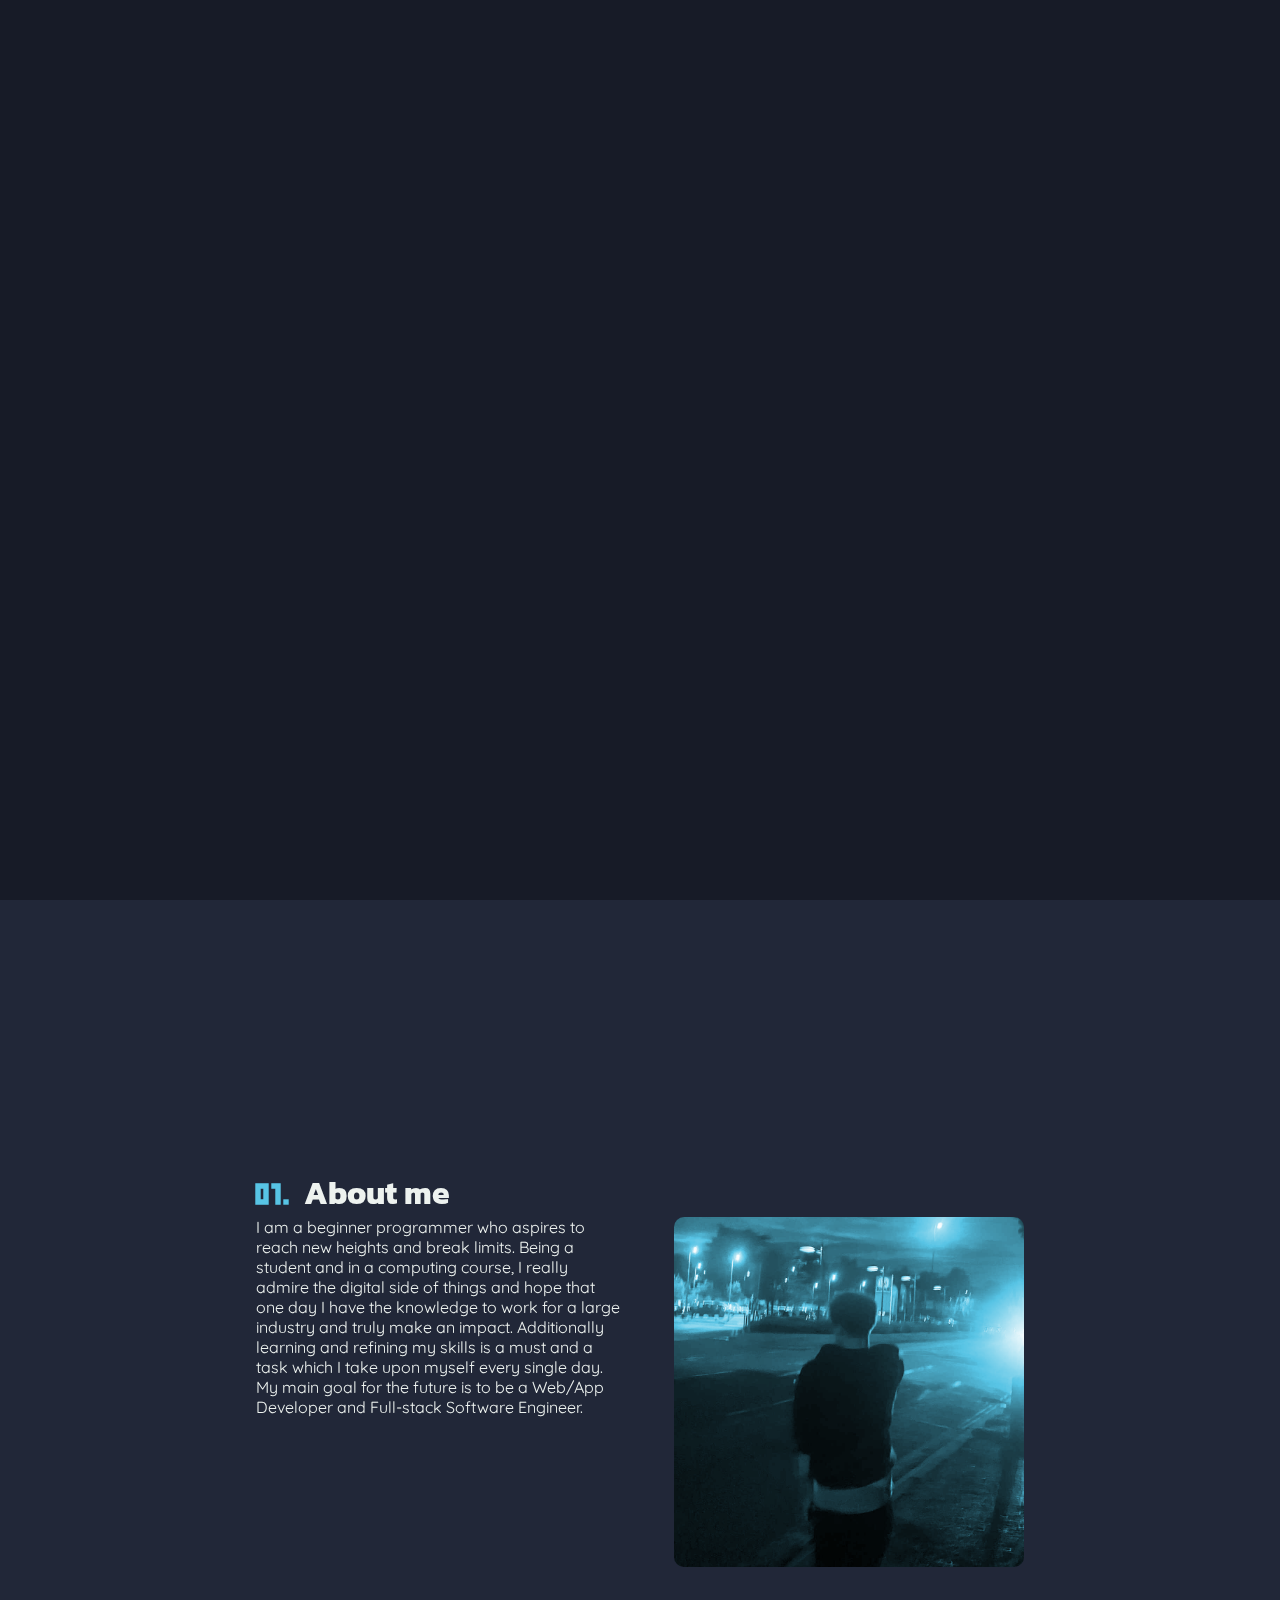
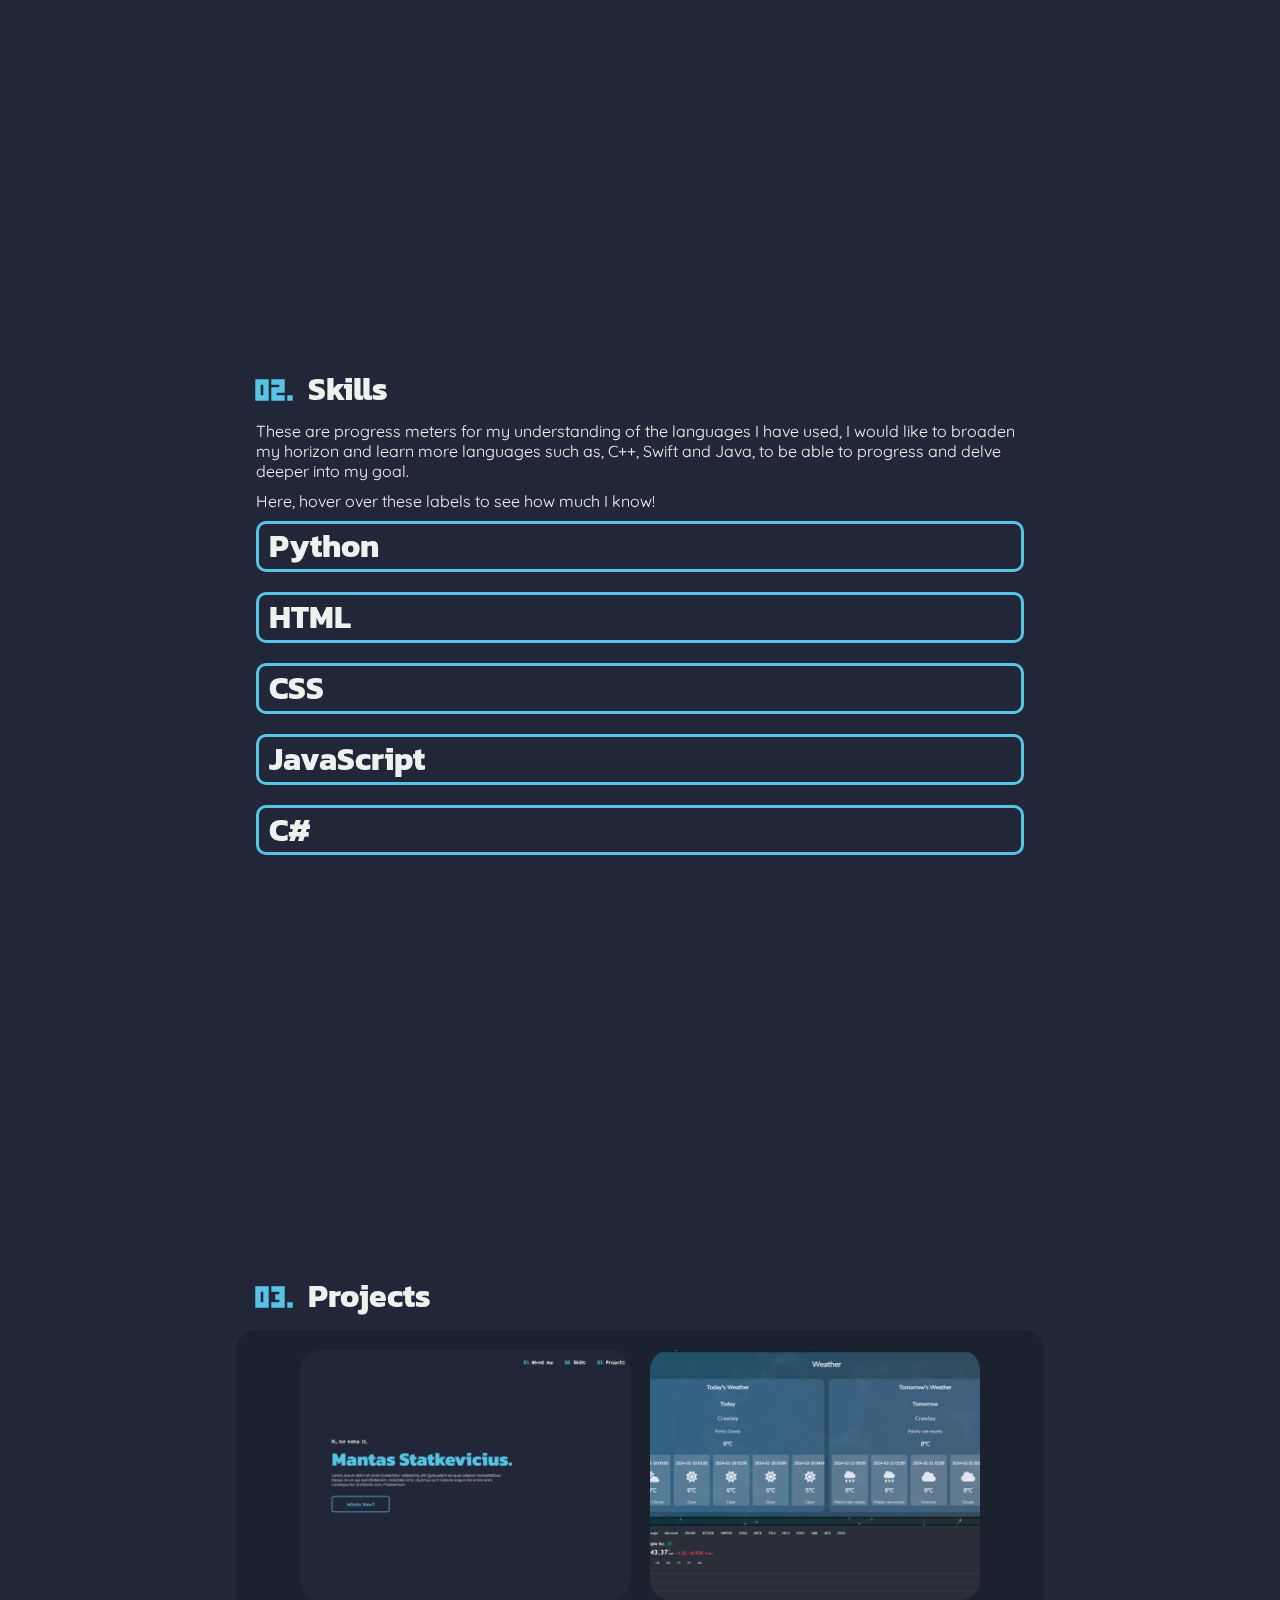
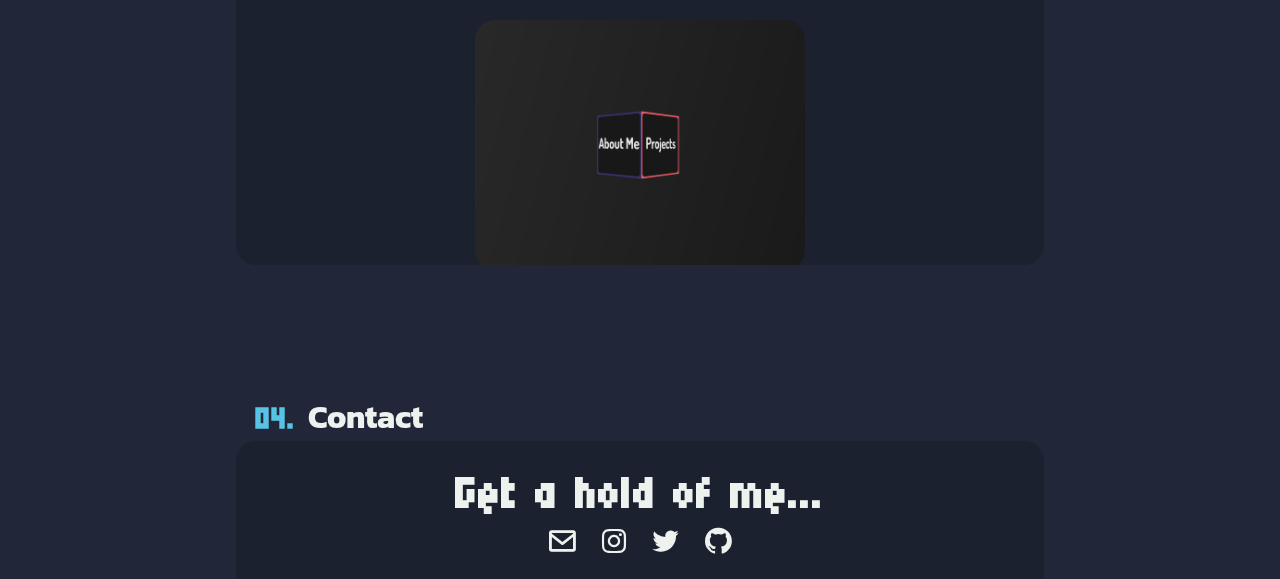
==== index.html @ ed70cdd3 "Email" ====
<!DOCTYPE html>
<html lang="en">
<head>
    <meta charset="UTF-8">
    <meta name="viewport" content="width=device-width, initial-scale=1.0" maximum-scale=1>
    <link rel="stylesheet" href="style/style.css">
    <link rel="icon" href="assets/ms-logo.png" type="image/x-icon"/>,
    <link href='https://unpkg.com/boxicons@2.1.4/css/boxicons.min.css' rel='stylesheet'>
    <link rel="preconnect" href="https://fonts.googleapis.com">
    <link rel="preconnect" href="https://fonts.gstatic.com" crossorigin>
    <link href="https://fonts.googleapis.com/css2?family=Kanit:ital,wght@0,100;0,200;0,300;0,400;0,500;0,600;0,700;0,800;0,900;1,100;1,200;1,300;1,400;1,500;1,600;1,700;1,800;1,900&family=Micro+5&family=Quicksand:wght@300..700&display=swap" rel="stylesheet">
    <script src="https://code.jquery.com/jquery-3.6.4.min.js"></script>
    <title>Mantas Statkevicius | Portfolio</title>
    <meta content="Mantas Statkevicius | stkvs.com" property="og:title" />
    <meta content="Mantas Statkevicius' - A dedicated student pursuing full-time studies and aspiring to become a proficient full-stack software engineer and web developer." property="og:description" />
    <meta content="https://stkvs.com" property="og:url" />
    <meta content="https://stkvs.com/assets/ms-logo-blue.png" property="og:image" />
    <meta content="#57c4e5" data-react-helmet="true" name="theme-color" />
</head>
<body>
    <div class="bg1">
        <div id="bg-particles-js"></div>
    </div>
    <!-- particles.js container --> 
    <div class="cover">
        <div class="backdrop-bg"></div>
        <div class="logo-button">
            <div class="pulsing-logo">
                <img class="logo-blue" src="assets/ms-logo-blue.png" alt="">
            </div>
        </div>
        <script src="script/moving-logo.js"></script>
        <div class="background">
            <div id="particles-js"></div>
            <script src="script/particles.js"></script>
            <script src="script/app.js"></script>
        </div>
    </div>
    <script src="script/cover-toggle.js"></script>

    <header>
        <!-- <img src="assets/logo.png" alt=""> -->
        <a href="#main-page" class="logo">MS</a>

        <nav>
            <a href="#about-me"><span>01. </span>About me</a\>
            <a href="#skills"><span>02. </span>Skills</a>
            <a href="#projects"><span>03. </span>Projects</a>
            <a href="#contact"><span>04. </span>Contacts</a>
        </nav>
    </header>

    <div id="main-page" class="main-page">
        <div class="text">
            <p id="hello">Hi, my name is,</p>
            <h1>Mantas Statkevicius.</h1>
            <p id="description">Beginner programmer in a computing course, I aspire to break limits and make an impact in the digital realm. My ultimate goal is to become a Web/App Developer and Full-stack Software Engineer.</p>
            <!-- <button>Whats New?</button> -->
            <a href="#projects">Whats New?</a>
        </div>
    </div>

    <div id="about-me" class="about">
        <h1><span>01. </span>About me</h1>
        <div class="about-text">
            <p>I am a beginner programmer who aspires to reach new heights and break limits. Being a student and in a computing course, I really admire the digital side of things and hope that one day I have the knowledge to work for a large industry and truly make an impact. Additionally learning and refining my skills is a must and a task which I take upon myself every single day. My main goal for the future is to be a Web/App Developer and Full-stack Software Engineer.</p>
            <img src="assets/image.png" alt="">
        </div>
    </div>

    <div id="skills" class="skills">
        <h1 class="skills-title"><span>02. </span>Skills</h1>
        <div class="skills-container">
            <div class="skills-text">
                <p>These are progress meters for my understanding of the languages I have used, I would like to broaden my horizon and learn more languages such as, C++, Swift and Java, to be able to progress and delve deeper into my goal.</p>
                <p class="text-disable">Here, hover over these labels to see how much I know!</p>
            </div>
            <div class="languages">
                <div class="python">
                    <div id="python-bar"></div>
                    <h1>Python</h1><span>80%</span>
                </div>
                <div class="html">
                    <div id="html-bar"></div>
                    <h1>HTML</h1><span>85%</span>
                </div>
                <div class="css">
                    <div id="css-bar"></div>
                    <h1>CSS</h1> <span>60%</span>
                </div>
                <div class="js">
                    <div id="js-bar"></div>
                    <h1>JavaScript</h1> <span>20%</span>
                </div>
                <div class="csharp">
                    <div id="csharp-bar"></div>
                    <h1>C#</h1><span>10%</span>
                </div>
            </div>
        </div>
        <!-- <script src="script/skilltoggle.js"></script> -->
    </div>

    <div id="projects" class="projects">
        <h1><span>03. </span>Projects</h1>
        <div class="projects-container">
            <div id="portfolio" class="project">
                <!-- <img src="assets/project-images/portfolio.png" alt=""> -->
                <div class="project-image" style="background-image: url('assets/project-images/portfolio.png')"></div>
                <div class="project-text">
                    <h2>Portfolio Website</h2>
                    <p><b>An aesthetic Portfolio Website</b>, in my eyes this is a core element of my work, it displays my knowledge of the languages I used and the understanding of design. I have created many other portfolio websites including the <a href="">Rotating Cube Portfolio</a>, which have had quite a stand on me and have made it difficult for me to decide which one I'd like to be my main one. However after further consideration, this one has the most character and I believe is my best work.</p>
                </div>
            </div>
            <div id="atmosify" class="project">
                <div class="project-image" style="background-image: url('assets/project-images/atmosify.png')"></div>
                <div class="project-text">
                    <h2>Atmosify - Weather App</h2>
                    <p><b>Atmosify is a multi-purpose Weather App,</b> created for a College Project with a partner. Atmosify is able to display, Weather, Stocks, News and Inspirational Quotes on one page with ease of access. Designed as a home page for a browser or a main app for a phone, Atmosify has everything in one place. Atmosify is written in PHP, HTML, CSS and JS and uses external API's such as, "Open Weather API" and "The Guardian".</p>
                </div>
            </div>
            <div id="rotating-cube" class="project">
                <div class="project-image" style="background-image: url('assets/project-images/portfoilio-ss.png')"></div>
                <div class="project-text">
                    <h2>Rotating Cube - Portfolio</h2>
                    <p><b>A Porfolio website with an interactive cube,</b> appealing and displays my understanding of the languages used (HTML, CSS, JS).</p>
                </div>
            </div>
        </div>
    </div>

    <div id="contact" class="contact">
        <h1><span>04. </span>Contact</h1>
        <div class="contact-areas">
            <h1 class="get-ahold">Get a hold of me...</h1>
            <div class="contact-links">
                <a href="mailto:mantas@stkvs.com" target="_blank"><i class='bx bx-envelope'></i></a>
                <a href=""><i class='bx bxl-instagram' target="_blank"></i></a>
                <a href=""><i class='bx bxl-twitter' target="_blank"></i></a>
                <a href="https://github.com/veryrarestat" target="_blank"><i class='bx bxl-github' ></i></i></a>
            </div>
        </div>
    </div>

    <script src="script/update.js"></script>
</body>
</html>
---- style/style.css ----
:root {
    --RBlack : #212738;
    --RBlack2 : #171B27;
    --Bittersweet : #f97068;
    --Pear : #d1d646;
    --AFWhite : #edf2ef;
    --VividSBlue : #57c4e5;
    --Aero : #1E9CC2;
}

* {
    margin: 0;
    padding: 0;
}

html {
    width: 100svw;
    height: 100svw;
    scroll-behavior: smooth;
}

body {
    width: 100svw;
    height: 100svw;
    background-color: var(--RBlack);
    overflow-x: hidden;
}

/* width */
::-webkit-scrollbar {
    width: 5px;
}

/* Track */
::-webkit-scrollbar-track {
    background: transparent;
}

/* Handle */
::-webkit-scrollbar-thumb {
    background: rgba(255, 255, 255, 0.2);
    border-radius: 10px;
}

/* Handle on hover */
::-webkit-scrollbar-thumb:hover {
    transition: 0.5s ease;
    background: rgba(87, 196, 229, 0.5);
}

.cover {
    position: fixed;
    top: 0;
    z-index: 5000;
    width: 100svw;
    height: 100svh;
}

.backdrop-bg {
    opacity: 0;
    height: 100svh;
    width: 100svw;
    position: absolute;
    z-index: 7;
    backdrop-filter: blur(0); /* Initial backdrop-filter value */
    transition: backdrop-filter 0.5s ease, opacity 0.5s ease; /* Transition both backdrop-filter and opacity */
}

.pulsing-logo {
    position: absolute;
    z-index: 50;
    display: flex;
    justify-content: center;
    align-items: center;
    top: 50%;
    left: 50%;
    transform: translate(-50%,-50%);
}

.pulsing-logo img {
    display: block;
    z-index: 100;
    position: absolute;
    perspective: 1000px; /* Adjust this value to change the depth of perspective */
    transition: transform 0.3s ease; /* Add smooth transition */
    height: 150px;
    border: 2px solid transparent;
    border-radius:20px;
    padding: 10px;
    animation: background-pulse 2s infinite alternate; /* Use animation */
}

.pulsing-logo img:hover {
    transition: 0.3s ease; /* Add smooth transition */
    transform-origin: center center;
    scale: 1.1;
    background-color: #212738;
    box-shadow: 0 0 10px #57c4e5;
    border-radius: 20px;
    cursor: pointer;
    animation: none;
}

@keyframes background-pulse {
    0% {
        background-color: transparent; /* Start color */
    }
    
    75% {
        background-color: transparent;
    }
    100% {
        background-color: hsla(144, 16%, 94%, 0.2); /* End color */
    }
}

#particle-js canvas { 
    display: fixed;
    z-index: 10;
    vertical-align: bottom; 
} 

#bg-particles-js canvas { 
    position: fixed;
    z-index: 5;
    vertical-align: bottom; 
} 

#particles-js,
#bg-particles-js { 
    position:fixed; 
    top: 0;
    height: 100svh;
    width: 100svw;
    background-image: url(""); 
    background-repeat: no-repeat; 
    background-size: cover; 
    background-position: 50% 50%; 
} 
    
#particles-js {
    background-color: var(--RBlack2);
}

#bg-particles-js {
    background-color: var(--RBlack); 
}

.count-particles { 
    background: #000022; 
    position: absolute; 
    top: 48px; 
    left: 0; 
    width: 80px; 
    color: #13E8E9; 
    font-size: .8em; 
    text-align: left; 
    text-indent: 4px; 
    line-height: 14px; 
    padding-bottom: 2px; 
    font-family: Helvetica, Arial, sans-serif; 
    font-weight: bold; 
} 
    
.js-count-particles { 
    font-size: 1.1em; 
} 

#stats, .count-particles { 
    -webkit-user-select: none;
     margin-top: 5px; 
     margin-left: 5px; 
} 

#stats { 
    border-radius: 3px 3px 0 0; 
    overflow: hidden; 

} 

.count-particles { 
    border-radius: 0 0 3px 3px; 
}

header {
    /* background-color: #0000004f; */
    position: fixed;
    top: 0;
    z-index: 1100;
    width: 100vw;
    display: flex;
    justify-content: space-between;
    align-items: center;
    height: 10vh;
    
    & img {
        transform-origin: center center;
        height: 10vh;
        margin-left: 2rem;
    }

    & .logo {
        transform-origin: center center;
        text-decoration: none;
        font-size: 4rem;
        font-family: "Micro 5", sans-serif;
        color: var(--VividSBlue);
        margin-left: 2rem;
    }
}

nav {
    font-family: "Micro 5", sans-serif;
    font-size: 2rem;
    transform-origin: center center;
    display: flex;
    gap: 50px;
    margin-right: 5vw;

    & span {
        color: var(--VividSBlue);
    }

    & a {
        text-decoration: none;
        color: var(--AFWhite);

        &:hover, &:focus, &:active {
            text-decoration: underline;
            text-decoration-color: var(--VividSBlue);
        }
    }
}

.main-page {
    height: 100vh;
    width: 100vw;
    display: flex;
    flex-direction: column;
    justify-content: center;
    align-items: center;

    & .text {
        width: 60%;
    }

    & #hello {
        font-family: "Micro 5", sans-serif;
        font-size: 2rem;
        color: var(--AFWhite);
    }

    & h1 {
        font-family: "Kanit", sans-serif;
        font-weight: 800;
        font-style: normal;
        font-size: 5rem;
        color: var(--VividSBlue);
    }

    & #description {
        width: 65%;
        font-family: "Quicksand", sans-serif;
        color: var(--AFWhite);
    }

    & a {
        position: relative;
        background: none;
        border: solid medium var(--VividSBlue);
        border-radius: 10px;
        transform-origin: center center;
        text-decoration: none;
        width: 250px;
        height: 70px;
        padding: 10px;
        top: 30px;
        color: var(--VividSBlue);
        font-family: "Quicksand", sans-serif;
        font-weight: 800;
        font-size: 1.25rem;

        &:hover, &:focus, &:active {
            transition: 0.25s ease-in-out;
            background-color: var(--VividSBlue);
            text-decoration: underline;
            color: var(--AFWhite);
            scale: 1.05;
            box-shadow: 0 0 10px var(--VividSBlue);
        }
    }
}

.about,
.skills,
.projects {
    height: 100vh;
    width: 100vw;

    display: flex;
    flex-direction: column;
    justify-content: center;
    align-items: center;
}

.main-page,
.about,
.skills,
.contact {
    position: relative;
    z-index: 1000;
}

.projects {
    position: relative;
    z-index: 900;
}

.contact {
    height: 15vh;
    width: 100vw;

    display: flex;
    flex-direction: column;
    justify-content: center;
    align-items: center;
}

.about {
    & span {
        color: var(--VividSBlue);
        font-family: "Micro 5", sans-serif;
        font-size: 2.75rem;
    }

    & h1 {
        width: 60%;
        color: var(--AFWhite);
        font-family: "Kanit", sans-serif;
    }
}

.about-text {
    display: flex;
    justify-content: space-between;
    gap: 50px;
    width: 60%;
    
    & img {
        position: relative;
        top: 50%;
        transform: translateY(-50%);
        height: 350px;
        border-radius: 10px;
    }

    & p {
        font-family: "Quicksand", sans-serif;
        color: var(--AFWhite);
        font-size: 1rem;
    }
}

.skills {
    & span {
        color: var(--VividSBlue);
        font-family: "Micro 5", sans-serif;
        font-size: 2.75rem;
    }

    & .skills-title {
        width: 60%;
        color: var(--AFWhite);
        font-family: "Kanit", sans-serif;
    }
}

.skills-container {
    display: flex;
    flex-direction: column;
    align-items: center;
    width: 60%;
}

.skills-text {
    display: flex;
    flex-direction: column;
    margin-top: 1%;

    & p {
        margin-bottom: 10px;
        font-family: "Quicksand", sans-serif;
        color: var(--AFWhite);
        font-size: 1rem
    }
}

.languages {
    display: flex;
    width: 100%;
    height: 60%;
    flex-direction: column;
    /* padding-top: 10px; */
    gap: 20px;

    & h1 {
        z-index: 100;
        color: var(--AFWhite);
        font-family: "Kanit", sans-serif;
        /* position: relative; */
        top: -13.5px;
    }
}

@media (min-width: 768px) {
    #python-bar,
    #html-bar,
    #css-bar,
    #js-bar,
    #csharp-bar {
        display: none;
    }

    .python,
    .html,
    .css,
    .js,
    .csharp {
        &::before {
            content: '';
            position: absolute;
            top: 0;
            left: 0;
            height: 100%;
            width: 100%;
            z-index: -1;
        }

        &::after {
            content: '';
            position: absolute;
            top: 0;
            left: 0;
            background-color: var(--Aero); 
            height: 100%;
            width: 0;
            z-index: 0;
            transition: width 0.5s ease-in-out; 
            border-top-right-radius: 20px;
            border-bottom-right-radius: 20px;
        
        }
    }


    .python:hover::after, .python:focus::after, .python:active::after {
        width: 80%;
    }
    .html:hover::after, .html:focus::after, .html:active::after {
        width: 85%
    }
    .css:hover::after, .css:focus::after, .css:active::after {
        width: 60%
    }
    .js:hover::after, .js:focus::after, .js:active::after {
        width: 20%;
    }
    .csharp:hover::after, .csharp:focus::after, .csharp:active::after {
        width: 10%;
    }

    .python:hover, .python:focus, .python:active,
    .html:hover, .html:focus, .html:active,
    .css:hover, .css:focus, .css:active,
    .js:hover, .js:focus, .js:active,
    .csharp:hover, .csharp:focus, .csharp:active {
        transition: 0.5s ease-in-out;
        background-color: var(--VividSBlue);

        & span {
            display: flex;
            align-items: center;
        }
    }     
}

.python,
.html,
.css,
.js,
.csharp {
    display: flex;
    justify-content: space-between;
    align-items: center;
    border: solid var(--VividSBlue);
    border-radius: 10px;
    padding: 10px;
    position: relative;
    overflow: hidden; 

    & span {
        color: var(--AFWhite);
        display: none;
        z-index: 100;
    }
}

.projects {
    & span {
        color: var(--VividSBlue);
        font-family: "Micro 5", sans-serif;
        font-size: 2.75rem;
    }

    & h1 {
        width: 60%;
        color: var(--AFWhite);
        font-family: "Kanit", sans-serif;
    }
}

.projects {
    & span {
        color: var(--VividSBlue);
        font-family: "Micro 5", sans-serif;
        font-size: 2.75rem;
    }

    & h1 {
        width: 60%;
        color: var(--AFWhite);
        font-family: "Kanit", sans-serif;
    }
}

.projects-container {
    margin-top: 10px ;
    background-color: hsla(225, 26%, 12%, 0.5);
    border-radius: 20px;
    width: 60%;
    height: 55%;
    padding: 20px;
    overflow-y: scroll;
    display: flex;
    justify-content: center;
    flex-direction: row;
    flex-wrap: wrap;
    gap: 20px;
}

.project {
    /* flex: 1 1 calc(50% - 50px); */
    /* background-color: rgba(255, 255, 255, 0.1); */
    height: 250px;
    width: 43%;
    max-height: 250px;
    border-radius: 20px;
    text-align: center;
    overflow: hidden;
    
    & h2 {
        font-size: 1rem;
        color: var(--AFWhite);
        font-family: "Kanit", sans-serif;
    }

    & p {
        color: var(--AFWhite);
        font-family: "Quicksand", sans-serif;
        text-align: left;
    }

    &:hover, &:focus, &:active {
        transition: 0.5s ease;
        box-shadow: 0 0 10px var(--VividSBlue);
        scale: 0.95;
    }
}

.project-image {
    height: 100%;
    background-size: cover;
    background-position: center;
}

.project-text {
    background-color: rgba(0, 0, 0, 0.25);
    height: 250px;
    position: absolute;
    z-index: 10000;
    padding: 10px;
    opacity: 0;
    
    top: 0;
    /* padding-top: 50%;
    padding-bottom: 15%; */

    /* & h2 {
        position: relative;
        left: -10px;
    } */

    & a {
        color: var(--VividSBlue);
        text-decoration: underline;
    }

    & p {
        position: relative;
        top: 25%;
        left: 50%;
        transform: translate(-50%, -25%);
        max-height: 180px;
        overflow-y: scroll;
        margin-bottom: 10px;
    }

    &:hover, &:focus, &:active {
        transition: 0.5s ease-in-out;
        opacity: 1;
        backdrop-filter: blur(2px);
    }

    /* &:hover ~ .project img {
        filter: blur(1px);
        -webkit-filter: blur(10px);
    } */
}

.contact {
    & span {
        color: var(--VividSBlue);
        font-family: "Micro 5", sans-serif;
        font-size: 2.75rem;
    }

    & h1 {
        width: 60%;
        color: var(--AFWhite);
        font-family: "Kanit", sans-serif;
    }

}

.contact-areas {
    width: 60%;
    height: 80%;
    background-color: hsla(225, 26%, 12%, 0.5);
    border-top-left-radius: 20px;
    border-top-right-radius: 20px;
    display: flex;
    flex-direction: column;
    justify-content: center;
    align-items: center;
    padding: 20px;
    
    & .get-ahold {
        position: relative;
        top: 0;
        font-family: "Micro 5", sans-serif;
        font-size: 4rem;
        text-align: center;
    }

    & .contact-links {
        display: flex;
        flex-direction: row;
        gap: 20px;
        justify-content: center;
    }

    & h1 {
        width: 100%;
        font-family: "Quicksand", sans-serif;
        font-size: 2.5rem;
        text-align: center;
    }

    & i {
        text-decoration: none;
        color: var(--AFWhite);
        font-size: 2rem;

        &:hover, &:focus, &:active {
            transition: 0.5s ease;
            color: var(--VividSBlue);
            background-color: var(--AFWhite);
            border-radius: 40%;
            box-shadow: 0 0 10px var(--AFWhite);
        }
    }

    & .mail a, 
    .social-icons {
        margin: 20px;
    }
}

@media (orientation: portrait) and (max-width: 768px) {
    header {
        position: fixed;
        
        & .logo {
            margin-left: 1rem;
            font-size: 2rem;
        }

        & nav {
            margin-right: 1rem;
            font-size: 1rem;
            gap: 20px;
            & span {
                display: none;
            }
        }
    }

    .main-page {
        & #hello {
            font-size: 1.5rem;
        }

        & h1 {
            font-size: 2rem;
        }

        & #description {
            width: 100%;
        }
    }

    .about {
        & .about-text {
            gap: 0;
            flex-direction: column;
        }

        & img {
            display: none;
        }
    }

    .skills {
        margin: 0;
        & .text-disable {
            display: none
        }

        & .languages {
            gap: 10px;
        }

        & .python,
        & .html,
        & .css,
        & .js,
        & .csharp {
            background-color: var(--VividSBlue);
            pointer-events: none;
            padding: 0;
            flex-direction: row;
            content: '';
            top: 0;
            left: 0;
            height: 100%;
            z-index: 0;
            transition: width 0.5s ease-in-out; 

            & h1 {
                margin-left: 10px;
                top: 0;
                font-size: 1.2rem; 
            }

            & span {
                margin-right: 10px;
                font-size: 1.5rem; 
                display: block;
            }
        }

        #python-bar,
        #html-bar,
        #css-bar,
        #js-bar,
        #csharp-bar {
            height: 100%;
            position: absolute;
            display: block;
            background-color: var(--Aero);
            border-top-right-radius: 20px;
            border-bottom-right-radius: 20px;
        }

        #python-bar {
            width: 80%;
        }

        #html-bar {
            width: 85%;
        }

        #css-bar {
            width: 60%;
        }

        #js-bar {
            width: 20%;
        }

        #csharp-bar {
            width: 10%;
        }
    }

    .projects {
        & .projects-container {
            display: block;
        }

        & .project {
            height: 95%;
            width: 100%;
            box-shadow: 0 0 10px var(--VividSBlue);
        }

        & .project-text {
            position: relative;
            top: -100%;
            background-color: rgba(0, 0, 0, 0.25);
            -webkit-backdrop-filter: blur(2px);
            backdrop-filter: blur(2px);
            transition: none;
            opacity: 1;
        }

        & #atmosify,
        #rotating-cube {
            margin-top: 20px;
        }
    }

    .contact {
        height: 25vh;

        & .contact-areas {
            padding: 20px;
        }
        & .get-ahold {
            font-size: 2rem;
        }
        & i {
            font-size: 2rem;
        }
    }
}
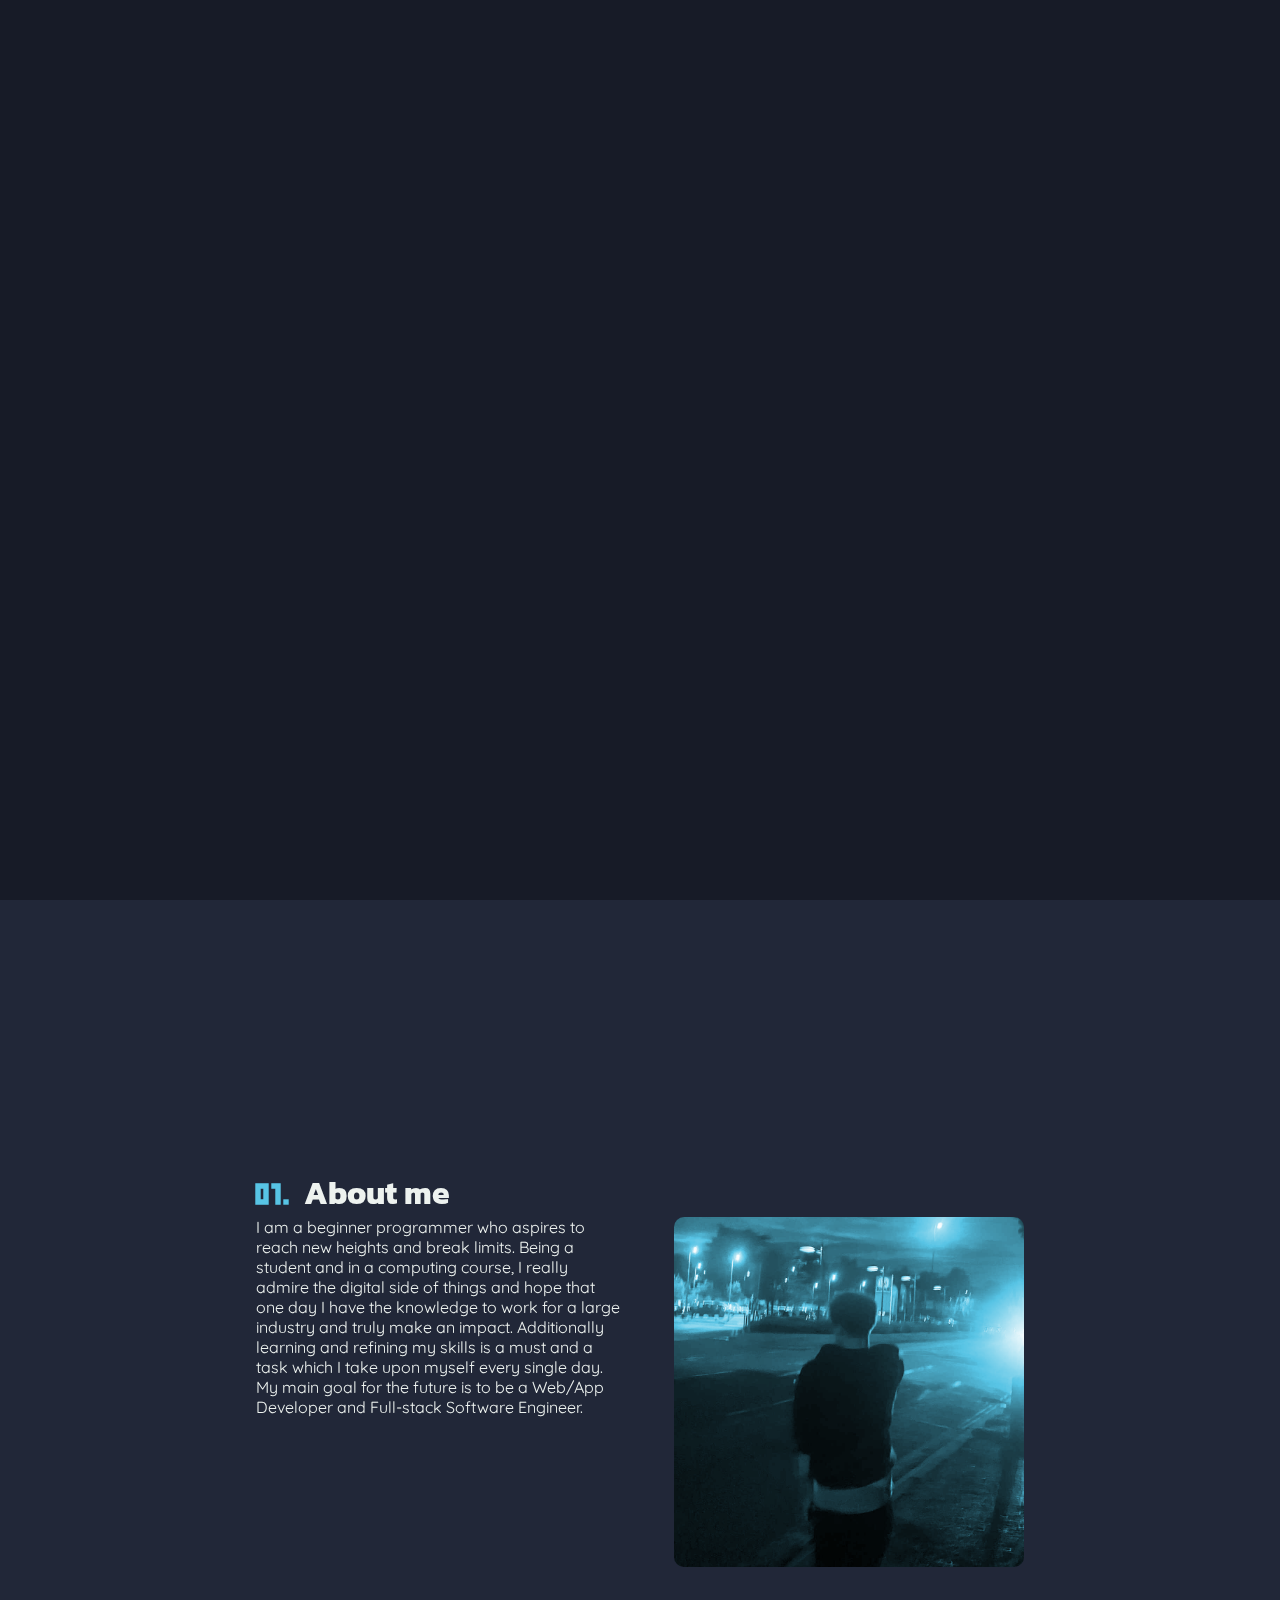
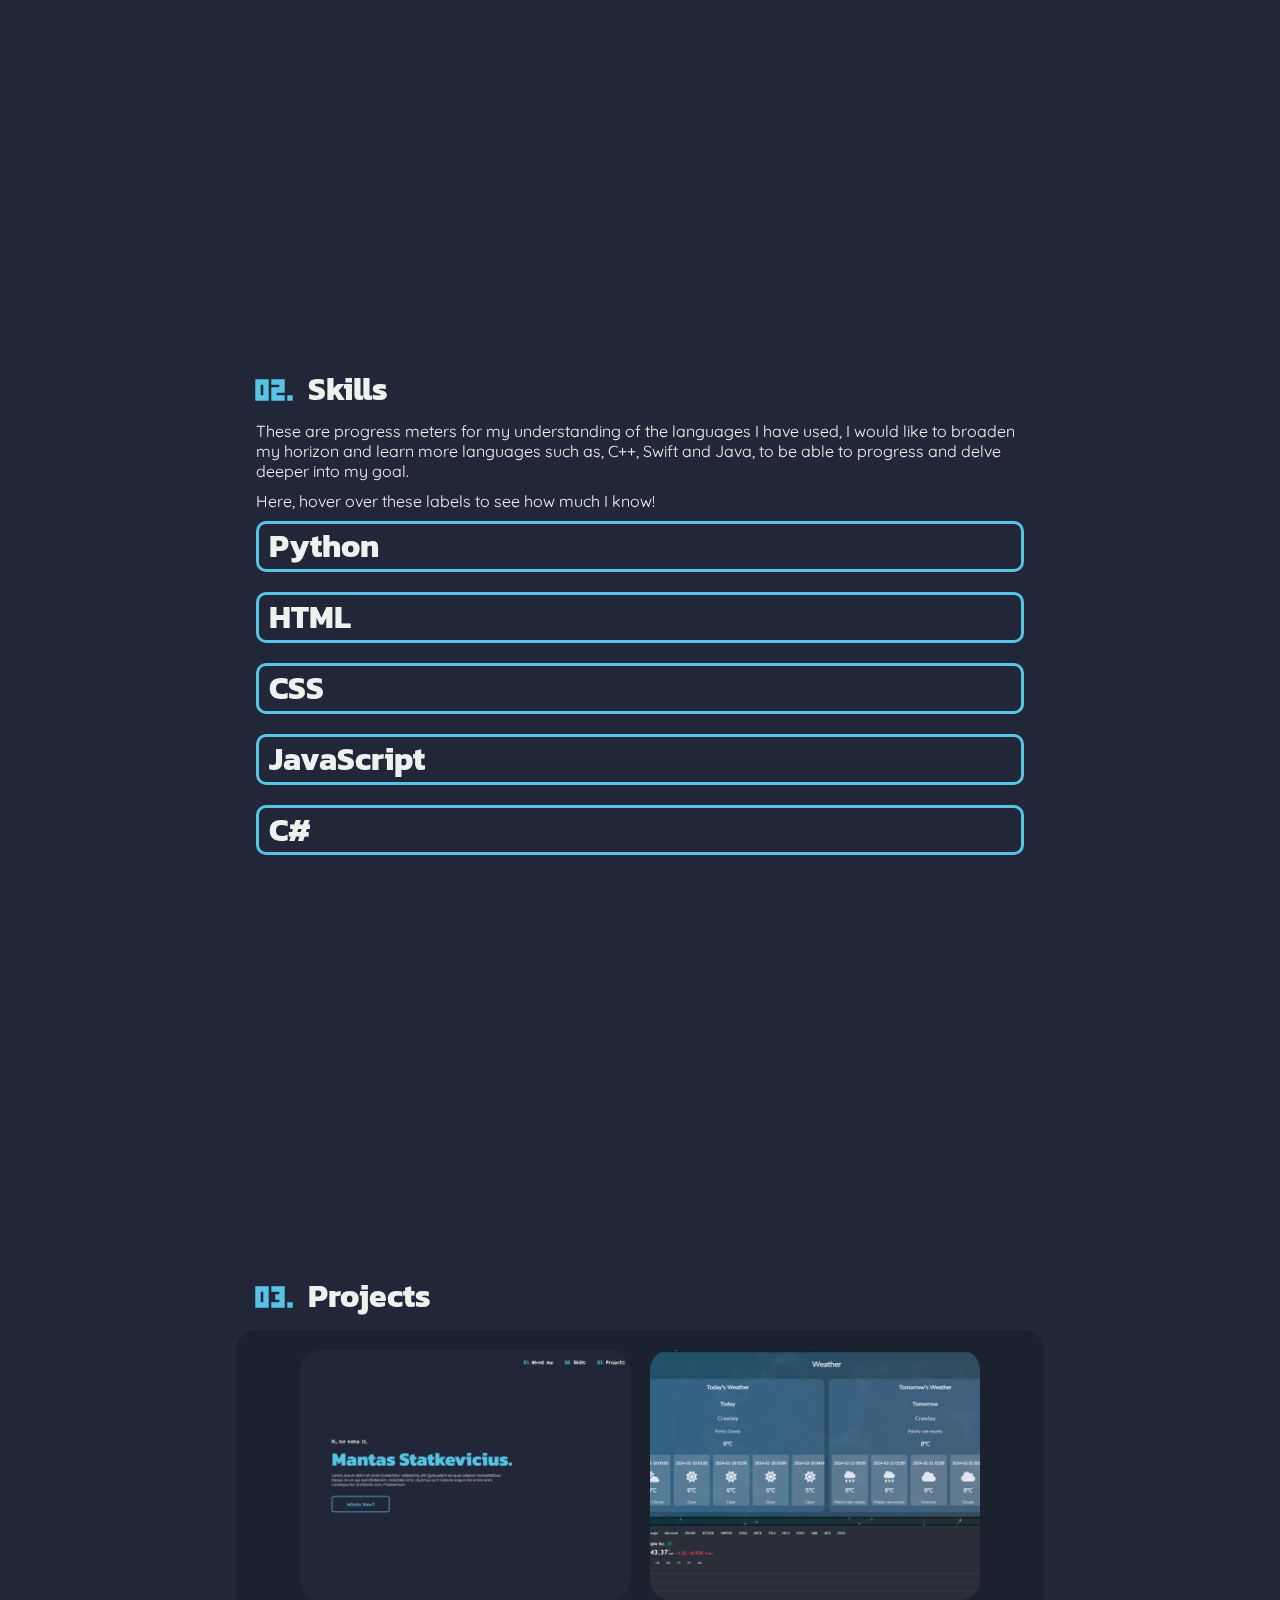
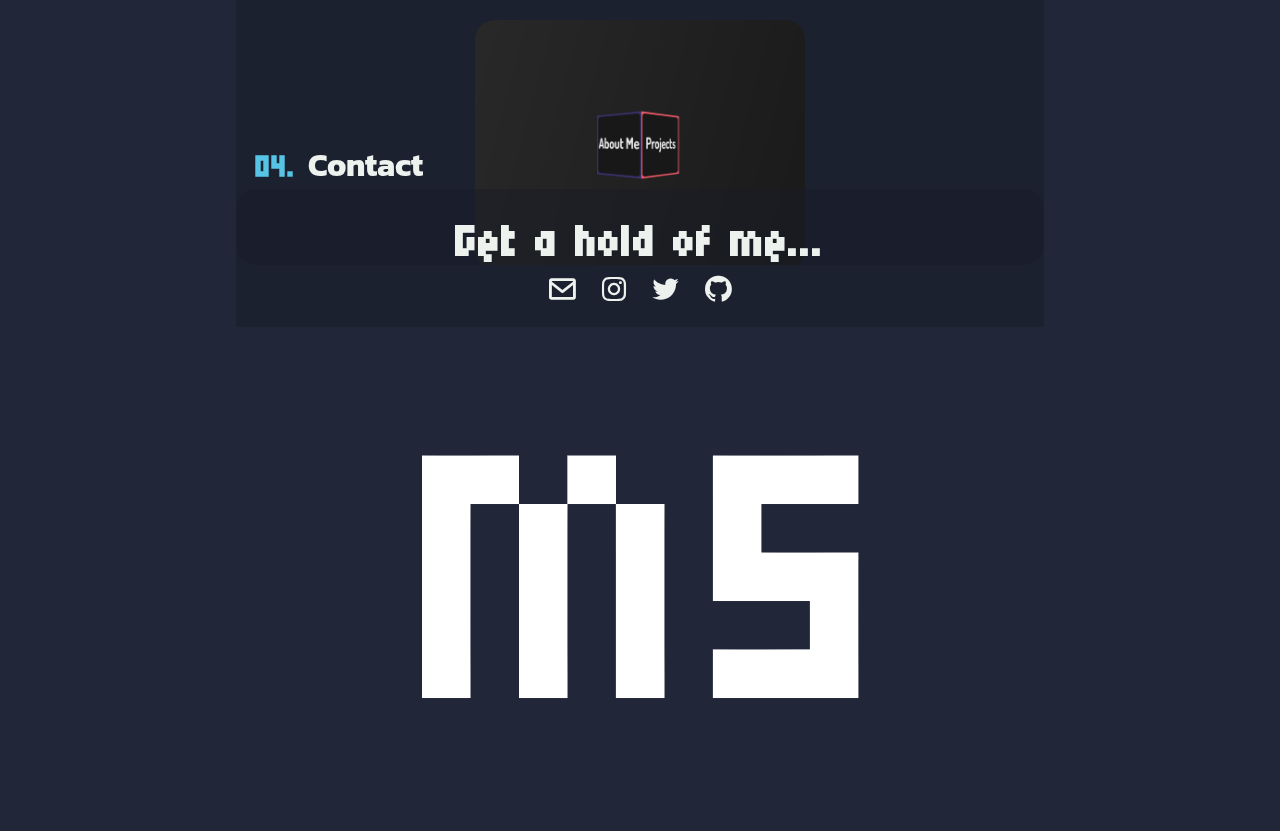
==== commit 86733e31: "Adjusted cover button" ====
--- a/index.html
+++ b/index.html
@@ -4,7 +4,7 @@
     <meta charset="UTF-8">
     <meta name="viewport" content="width=device-width, initial-scale=1.0" maximum-scale=1>
     <link rel="stylesheet" href="style/style.css">
-    <link rel="icon" href="assets/ms-logo.png" type="image/x-icon"/>,
+    <link rel="icon" href="assets/ms-logo-blue.png" type="image/x-icon"/>,
     <link href='https://unpkg.com/boxicons@2.1.4/css/boxicons.min.css' rel='stylesheet'>
     <link rel="preconnect" href="https://fonts.googleapis.com">
     <link rel="preconnect" href="https://fonts.gstatic.com" crossorigin>
@@ -12,7 +12,9 @@
     <script src="https://code.jquery.com/jquery-3.6.4.min.js"></script>
     <title>Mantas Statkevicius | Portfolio</title>
     <meta content="Mantas Statkevicius | stkvs.com" property="og:title" />
+    <meta content="Mantas Statkevicius, Porfolio, HTML, JavaScript, CSS, Python, C#, Student, Programmer, Designer, Web Developer" name="keywords">
     <meta content="Mantas Statkevicius' - A dedicated student pursuing full-time studies and aspiring to become a proficient full-stack software engineer and web developer." property="og:description" />
+    <meta name="description" content="Mantas Statkevicius' - A dedicated student pursuing full-time studies and aspiring to become a proficient full-stack software engineer and web developer.">
     <meta content="https://stkvs.com" property="og:url" />
     <meta content="https://stkvs.com/assets/ms-logo-blue.png" property="og:image" />
     <meta content="#57c4e5" data-react-helmet="true" name="theme-color" />
@@ -36,7 +38,7 @@
             <script src="script/app.js"></script>
         </div>
     </div>
-    <script src="script/cover-toggle.js"></script>
+    <script type="module" src="script/cover-toggle.js"></script>
 
     <header>
         <!-- <img src="assets/logo.png" alt=""> -->
@@ -108,21 +110,21 @@
                 <!-- <img src="assets/project-images/portfolio.png" alt=""> -->
                 <div class="project-image" style="background-image: url('assets/project-images/portfolio.png')"></div>
                 <div class="project-text">
-                    <h2>Portfolio Website</h2>
-                    <p><b>An aesthetic Portfolio Website</b>, in my eyes this is a core element of my work, it displays my knowledge of the languages I used and the understanding of design. I have created many other portfolio websites including the <a href="">Rotating Cube Portfolio</a>, which have had quite a stand on me and have made it difficult for me to decide which one I'd like to be my main one. However after further consideration, this one has the most character and I believe is my best work.</p>
+                    <h2><a href="https://github.com/stkvs/stkvs.github.io" target="_blank">Portfolio Website</a></h2>
+                    <p><b>An aesthetic Portfolio Website</b>, in my eyes this is a core element of my work, it displays my knowledge of the languages I used and the understanding of design. I have created many other portfolio websites including the <a href="https://github.com/stkvs/rotating-cube-portfolio" target="_blank">Rotating Cube Portfolio</a>, which have had quite a stand on me and have made it difficult for me to decide which one I'd like to be my main one. However after further consideration, this one has the most character and I believe is my best work.</p>
                 </div>
             </div>
             <div id="atmosify" class="project">
                 <div class="project-image" style="background-image: url('assets/project-images/atmosify.png')"></div>
                 <div class="project-text">
-                    <h2>Atmosify - Weather App</h2>
+                    <h2><a href="https://github.com/SaolGhra/Atmosify" target="_blank">Atmosify - Weather App</a></h2>
                     <p><b>Atmosify is a multi-purpose Weather App,</b> created for a College Project with a partner. Atmosify is able to display, Weather, Stocks, News and Inspirational Quotes on one page with ease of access. Designed as a home page for a browser or a main app for a phone, Atmosify has everything in one place. Atmosify is written in PHP, HTML, CSS and JS and uses external API's such as, "Open Weather API" and "The Guardian".</p>
                 </div>
             </div>
             <div id="rotating-cube" class="project">
                 <div class="project-image" style="background-image: url('assets/project-images/portfoilio-ss.png')"></div>
                 <div class="project-text">
-                    <h2>Rotating Cube - Portfolio</h2>
+                    <h2><a href="projects/rotating-cube-portfolio-main//index.html" target="_blank">Rotating Cube - Portfolio</a></h2>
                     <p><b>A Porfolio website with an interactive cube,</b> appealing and displays my understanding of the languages used (HTML, CSS, JS).</p>
                 </div>
             </div>
@@ -135,13 +137,17 @@
             <h1 class="get-ahold">Get a hold of me...</h1>
             <div class="contact-links">
                 <a href="mailto:mantas@stkvs.com" target="_blank"><i class='bx bx-envelope'></i></a>
-                <a href=""><i class='bx bxl-instagram' target="_blank"></i></a>
-                <a href=""><i class='bx bxl-twitter' target="_blank"></i></a>
-                <a href="https://github.com/veryrarestat" target="_blank"><i class='bx bxl-github' ></i></i></a>
+                <a href="https://instagram.com/mstkvs" target="_blank"><i class='bx bxl-instagram'></i></a>
+                <a href="https://twitter.com/MantasStkvs" target="_blank"><i class='bx bxl-twitter'></i></a>
+                <a href="https://github.com/stkvs" target="_blank"><i class='bx bxl-github' ></i></i></a>
             </div>
         </div>
+
+        <a href="#main-page"><img class="back-to-cover" src="assets/ms-logo.png" alt="MS"></a>
+        <script type="module" src="script/button-toggle.js"></script>
     </div>
 
     <script src="script/update.js"></script>
+    <script src="https://kit.fontawesome.com/00d383a087.js" crossorigin="anonymous"></script>
 </body>
 </html>--- a/style/style.css
+++ b/style/style.css
@@ -586,11 +586,8 @@
 .project-text {
     background-color: rgba(0, 0, 0, 0.25);
     height: 250px;
-    position: absolute;
-    z-index: 10000;
     padding: 10px;
     opacity: 0;
-    
     top: 0;
     /* padding-top: 50%;
     padding-bottom: 15%; */
@@ -599,6 +596,17 @@
         position: relative;
         left: -10px;
     } */
+
+    & h2 a {
+        text-decoration: none;
+        text-underline-offset: 3px;
+        color: white;
+
+        &:hover {
+            text-decoration: underline;
+            text-decoration-color: var(--VividSBlue);
+        }
+    }
 
     & a {
         color: var(--VividSBlue);
@@ -615,17 +623,32 @@
         margin-bottom: 10px;
     }
 
-    &:hover, &:focus, &:active {
+    /* &:hover, &:focus, &:active {
+        position: absolute;
+        z-index: 10000;
         transition: 0.5s ease-in-out;
         opacity: 1;
         backdrop-filter: blur(2px);
-    }
+    } */
 
     /* &:hover ~ .project img {
         filter: blur(1px);
         -webkit-filter: blur(10px);
     } */
 }
+
+@media (min-width: 769px) {
+    #rotating-cube:hover .project-text,
+    #atmosify:hover .project-text,
+    #portfolio:hover .project-text {
+        position: absolute;
+        z-index: 10000;
+        transition: 0.5s ease-in-out;
+        opacity: 1;
+        backdrop-filter: blur(2px); 
+    }
+}
+
 
 .contact {
     & span {
@@ -684,9 +707,6 @@
         &:hover, &:focus, &:active {
             transition: 0.5s ease;
             color: var(--VividSBlue);
-            background-color: var(--AFWhite);
-            border-radius: 40%;
-            box-shadow: 0 0 10px var(--AFWhite);
         }
     }
 
@@ -696,7 +716,8 @@
     }
 }
 
-@media (orientation: portrait) and (max-width: 768px) {
+@media (orientation: portrait) and (max-width: 768px),
+ (orientation: landscape) and (max-height: 414px) {
     header {
         position: fixed;
         
@@ -838,6 +859,7 @@
         #rotating-cube {
             margin-top: 20px;
         }
+
     }
 
     .contact {
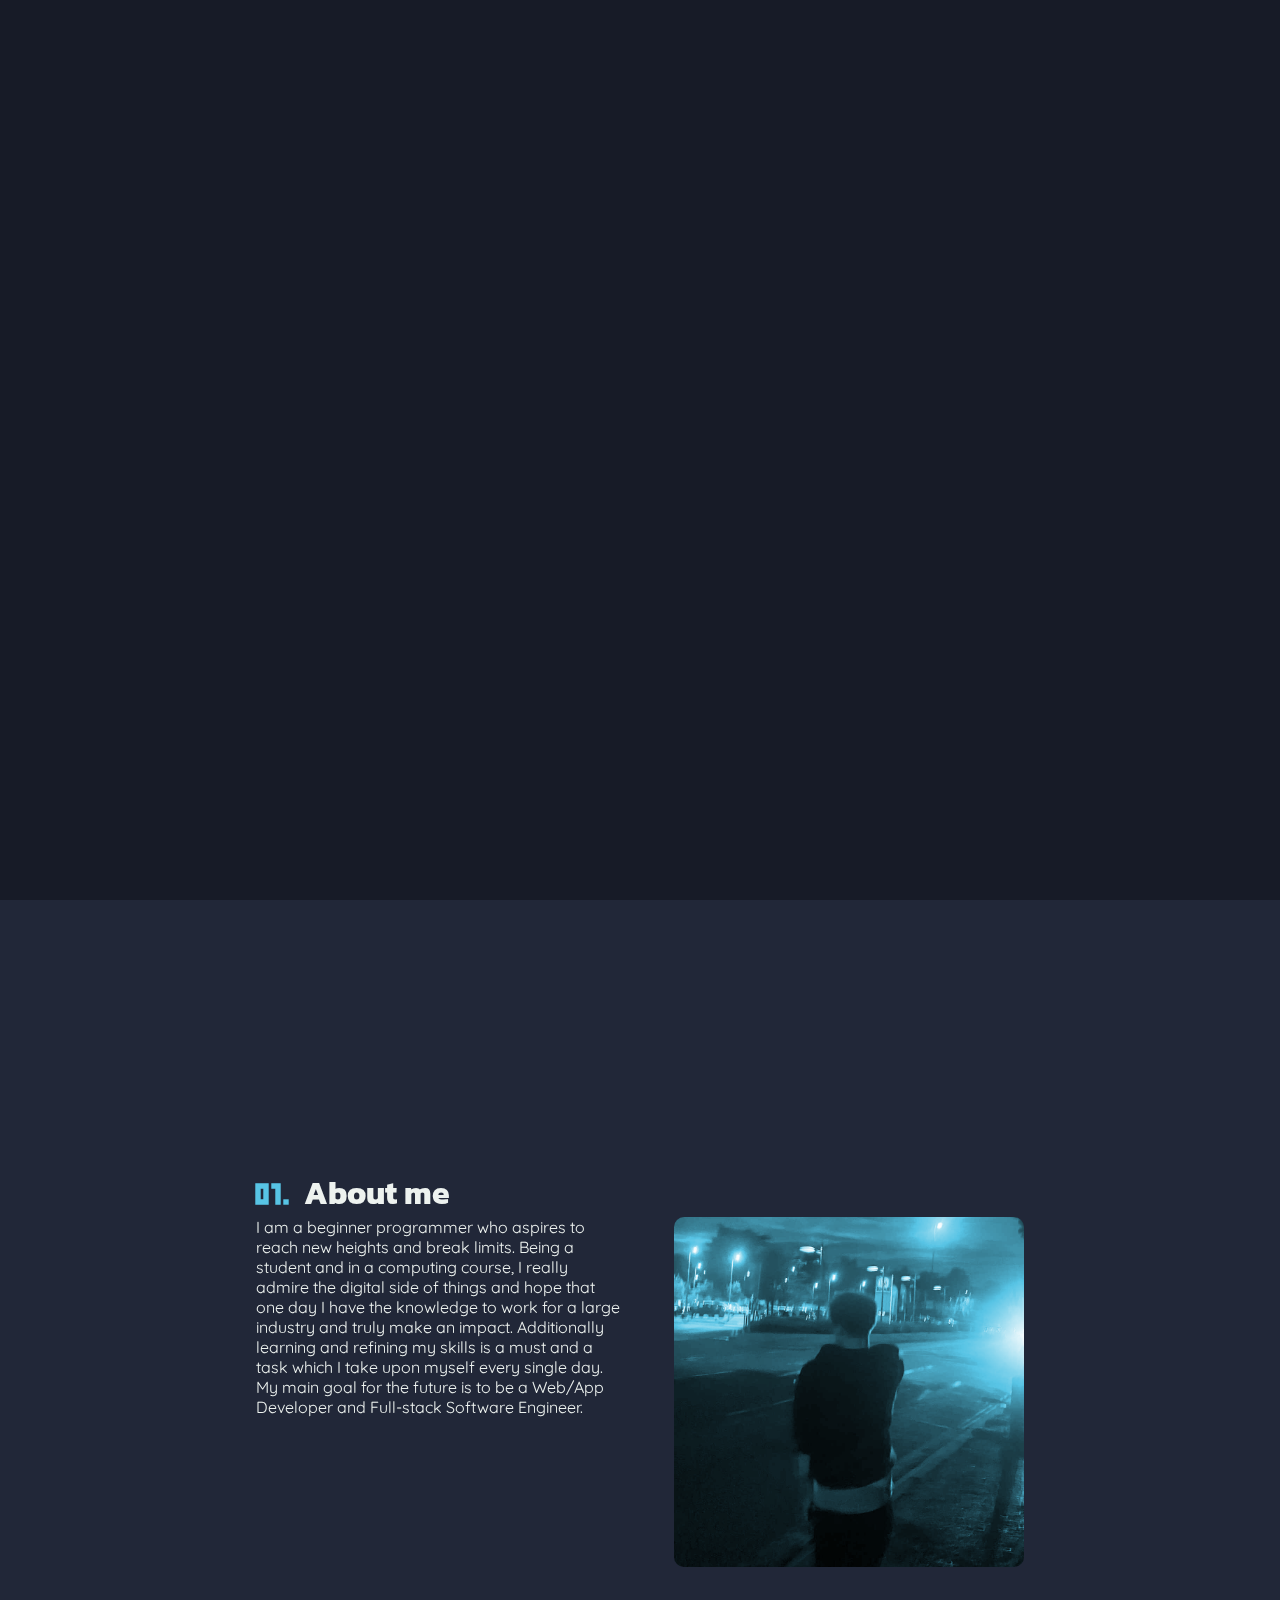
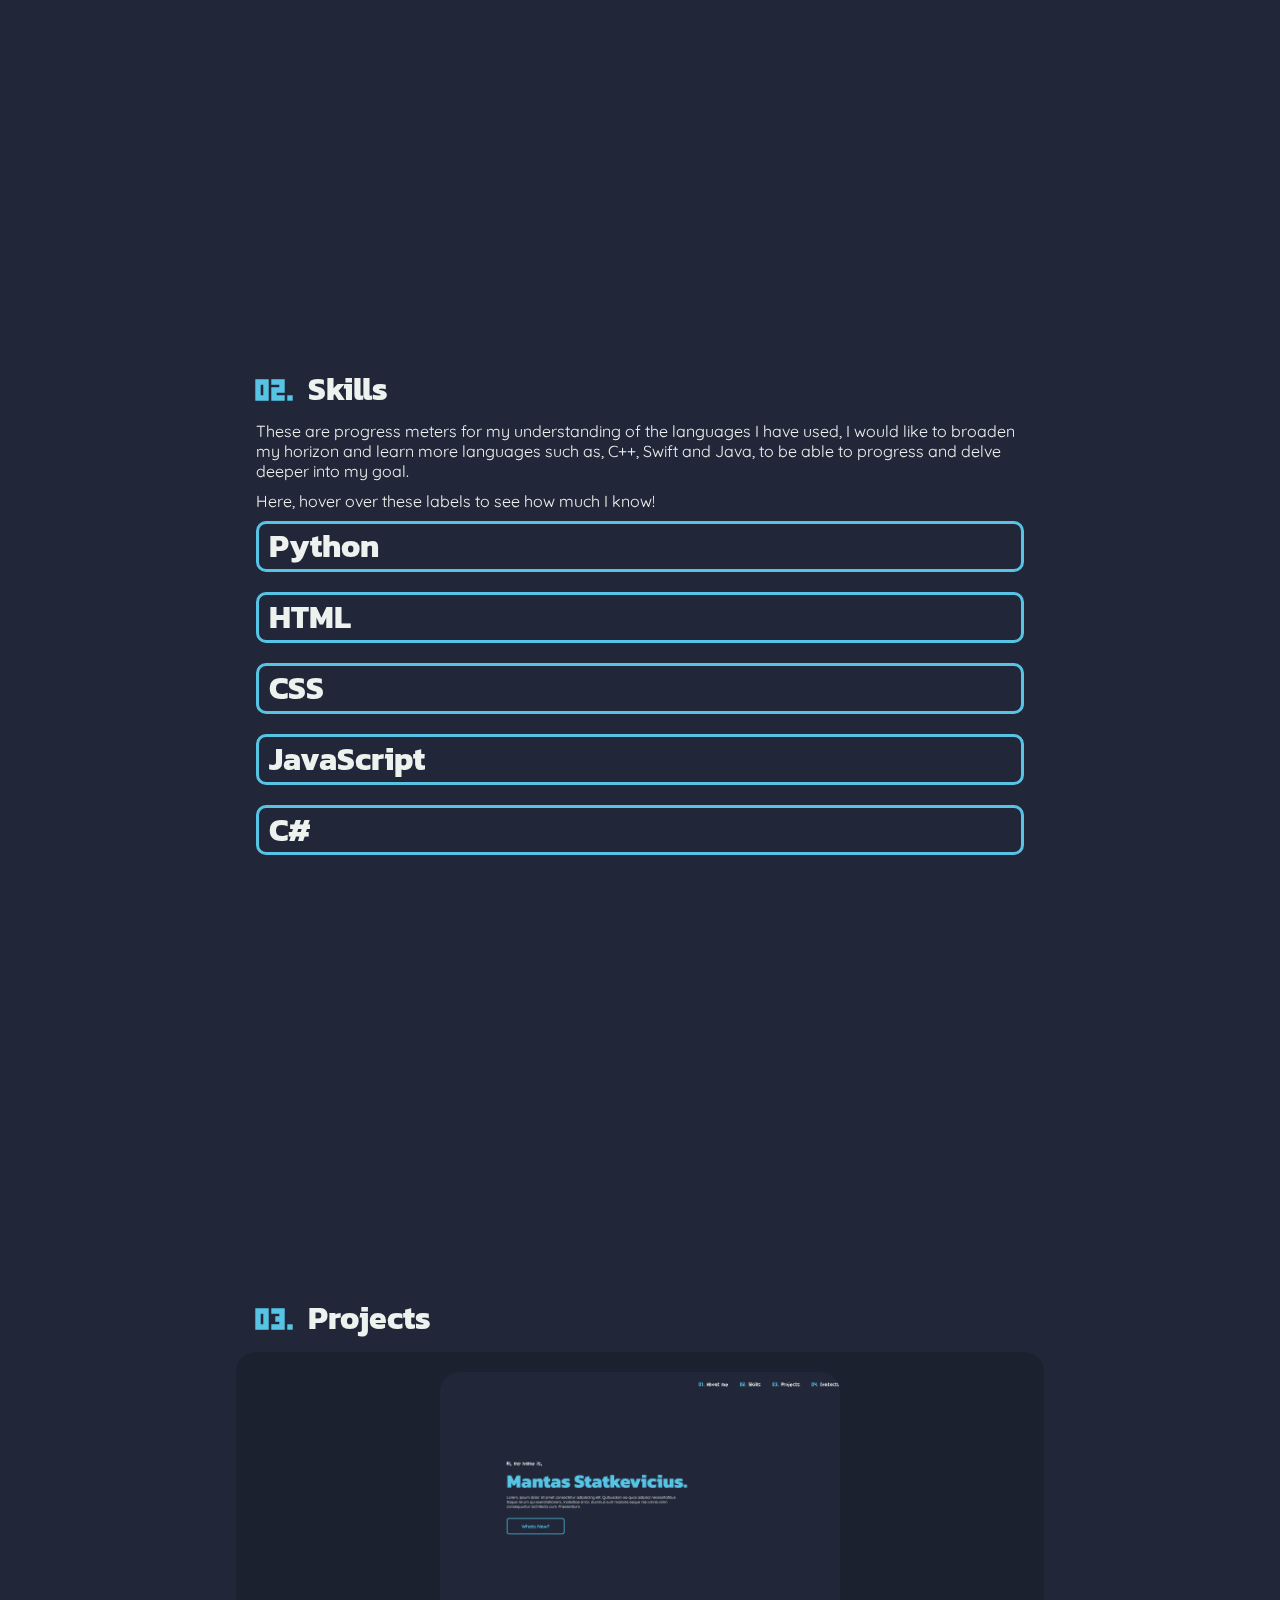
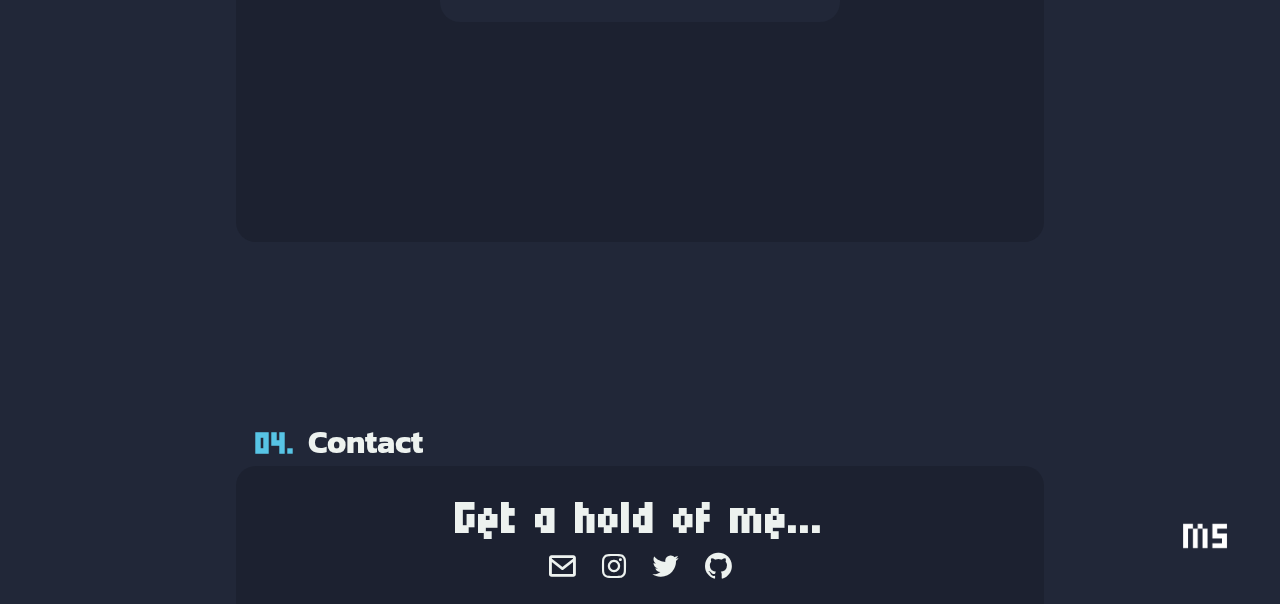
==== commit b82a4596: "Added to-do-list project" ====
--- a/index.html
+++ b/index.html
@@ -2,7 +2,7 @@
 <html lang="en">
 <head>
     <meta charset="UTF-8">
-    <meta name="viewport" content="width=device-width, initial-scale=1.0" maximum-scale=1>
+    <meta name="viewport" content="width=device-width, initial-scale=1.0, maximum-scale=1.0">
     <link rel="stylesheet" href="style/style.css">
     <link rel="icon" href="assets/ms-logo-blue.png" type="image/x-icon"/>,
     <link href='https://unpkg.com/boxicons@2.1.4/css/boxicons.min.css' rel='stylesheet'>
@@ -107,11 +107,31 @@
         <h1><span>03. </span>Projects</h1>
         <div class="projects-container">
             <div id="portfolio" class="project">
-                <!-- <img src="assets/project-images/portfolio.png" alt=""> -->
                 <div class="project-image" style="background-image: url('assets/project-images/portfolio.png')"></div>
                 <div class="project-text">
                     <h2><a href="https://github.com/stkvs/stkvs.github.io" target="_blank">Portfolio Website</a></h2>
                     <p><b>An aesthetic Portfolio Website</b>, in my eyes this is a core element of my work, it displays my knowledge of the languages I used and the understanding of design. I have created many other portfolio websites including the <a href="https://github.com/stkvs/rotating-cube-portfolio" target="_blank">Rotating Cube Portfolio</a>, which have had quite a stand on me and have made it difficult for me to decide which one I'd like to be my main one. However after further consideration, this one has the most character and I believe is my best work.</p>
+                </div>
+            </div>
+            <div id="threeJS-saturn" class="project">
+                <div class="project-image" style="background-image: url('assets/project-images/interactive-saturn.png')"></div>
+                <div class="project-text">
+                    <h2><a href="https://www.stkvs.com/interactive-saturn" target="_blank">ThreeJS Interactive Saturn</a></h2>
+                    <p><b>An interactive Saturn model with post-processing shaders.</b> This project is my extension upon the threeJS earth as it explores using GLTFLoader and post-processing shaders to make it visually appealing. This also contains an information box which is lightly styled with css and can be toggled creating more functionality than the previous agenda, the interactive globe.</p>
+                </div>
+            </div>
+            <div id="todolist" class="project">
+                <div class="project-image" style="background-image: url('assets/project-images/todolist.png')"></div>
+                <div class="project-text">
+                    <h2><a href="https://www.stkvs.com/todolist" target="_blank">Simple To-Do-List Website</a></h2>
+                    <p><b>Simple To-Do-List Website, </b> made using Vanilla HTML, CSS and JavaScript. This To-do-list uses, User Cookies to maintain the tasks the user puts up.</p>
+                </div>
+            </div>
+            <div id="threeJS-earth" class="project">
+                <div class="project-image" style="background-image: url('assets/project-images/threeJS_earth.png')"></div>
+                <div class="project-text">
+                    <h2><a href="https://www.stkvs.com/threeJS-Earth-landing-page/" target="_blank">ThreeJS Interactive Globe</a></h2>
+                    <p><b>An interactive Globe with an atmosphere and modular text-box.</b> This project is one of my first attempts at trying to utilise the Javascript framework ThreeJS. In today's world, threeJS is one of the main frameworks which make web design look beautiful, in my opinion. And is what will eventually take over the future Web Design market. The majority of this project is written with Javascript.</p>
                 </div>
             </div>
             <div id="atmosify" class="project">
@@ -124,7 +144,7 @@
             <div id="rotating-cube" class="project">
                 <div class="project-image" style="background-image: url('assets/project-images/portfoilio-ss.png')"></div>
                 <div class="project-text">
-                    <h2><a href="projects/rotating-cube-portfolio-main//index.html" target="_blank">Rotating Cube - Portfolio</a></h2>
+                    <h2><a href="https://www.stkvs.com/rotating-cube-portfolio/" target="_blank">Rotating Cube - Portfolio</a></h2>
                     <p><b>A Porfolio website with an interactive cube,</b> appealing and displays my understanding of the languages used (HTML, CSS, JS).</p>
                 </div>
             </div>
--- a/style/style.css
+++ b/style/style.css
@@ -53,12 +53,12 @@
     top: 0;
     z-index: 5000;
     width: 100svw;
-    height: 100svh;
+    height: 100dvh;
 }
 
 .backdrop-bg {
     opacity: 0;
-    height: 100svh;
+    height: 100dvh;
     width: 100svw;
     position: absolute;
     z-index: 7;
@@ -144,6 +144,11 @@
 
 #bg-particles-js {
     background-color: var(--RBlack); 
+}
+
+.bg-change {
+    backdrop-filter: blur(20px);
+    -webkit-backdrop-filter: blur(20px);
 }
 
 .count-particles { 
@@ -185,7 +190,7 @@
 header {
     /* background-color: #0000004f; */
     position: fixed;
-    top: 0;
+    top: 10px;
     z-index: 1100;
     width: 100vw;
     display: flex;
@@ -317,12 +322,10 @@
 }
 
 .contact {
-    height: 15vh;
     width: 100vw;
 
     display: flex;
     flex-direction: column;
-    justify-content: center;
     align-items: center;
 }
 
@@ -538,7 +541,7 @@
     background-color: hsla(225, 26%, 12%, 0.5);
     border-radius: 20px;
     width: 60%;
-    height: 55%;
+    height: 50%;
     padding: 20px;
     overflow-y: scroll;
     display: flex;
@@ -552,7 +555,7 @@
     /* flex: 1 1 calc(50% - 50px); */
     /* background-color: rgba(255, 255, 255, 0.1); */
     height: 250px;
-    width: 43%;
+    width: 400px;
     max-height: 250px;
     border-radius: 20px;
     text-align: center;
@@ -572,7 +575,7 @@
 
     &:hover, &:focus, &:active {
         transition: 0.5s ease;
-        box-shadow: 0 0 10px var(--VividSBlue);
+        /* box-shadow: 0 0 10px var(--VividSBlue); */
         scale: 0.95;
     }
 }
@@ -640,7 +643,10 @@
 @media (min-width: 769px) {
     #rotating-cube:hover .project-text,
     #atmosify:hover .project-text,
-    #portfolio:hover .project-text {
+    #threeJS-earth:hover .project-text,
+    #portfolio:hover .project-text,
+    #threeJS-saturn:hover .project-text,
+    #todolist:hover .project-text {
         position: absolute;
         z-index: 10000;
         transition: 0.5s ease-in-out;
@@ -716,9 +722,32 @@
     }
 }
 
+.back-to-cover {
+    position: absolute;
+    z-index: 1000;
+    width: 50px;
+    height: auto;
+    right: 0;
+    top: 50%;
+    margin-right: 50px;
+}
+
+.back-to-cover:hover {
+    transition: 0.3s ease; /* Add smooth transition */
+    transform-origin: center center;
+    scale: 1.1;
+    background-color: #212738;
+    box-shadow: 0 0 10px #57c4e5;
+    border-radius: 10px;
+    background-color: rgba(255, 255, 255, 0.1);
+    cursor: pointer;
+    animation: none;
+}
+
 @media (orientation: portrait) and (max-width: 768px),
  (orientation: landscape) and (max-height: 414px) {
     header {
+        top: 0;
         position: fixed;
         
         & .logo {
@@ -837,12 +866,13 @@
     .projects {
         & .projects-container {
             display: block;
+            height: 50%;
         }
 
         & .project {
             height: 95%;
             width: 100%;
-            box-shadow: 0 0 10px var(--VividSBlue);
+            /* box-shadow: 0 0 10px var(--VividSBlue); */
         }
 
         & .project-text {
@@ -856,7 +886,10 @@
         }
 
         & #atmosify,
-        #rotating-cube {
+        #rotating-cube,
+        #threeJS-earth,
+        #threeJS-saturn,
+        #todolist {
             margin-top: 20px;
         }
 
@@ -875,4 +908,14 @@
             font-size: 2rem;
         }
     }
+
+    .back-to-cover {
+        top: 75%;
+        width: 25px;
+        margin-right: 20px;
+    }
+
+    .back-to-cover:hover {
+        border-radius: 5px;
+    }
 }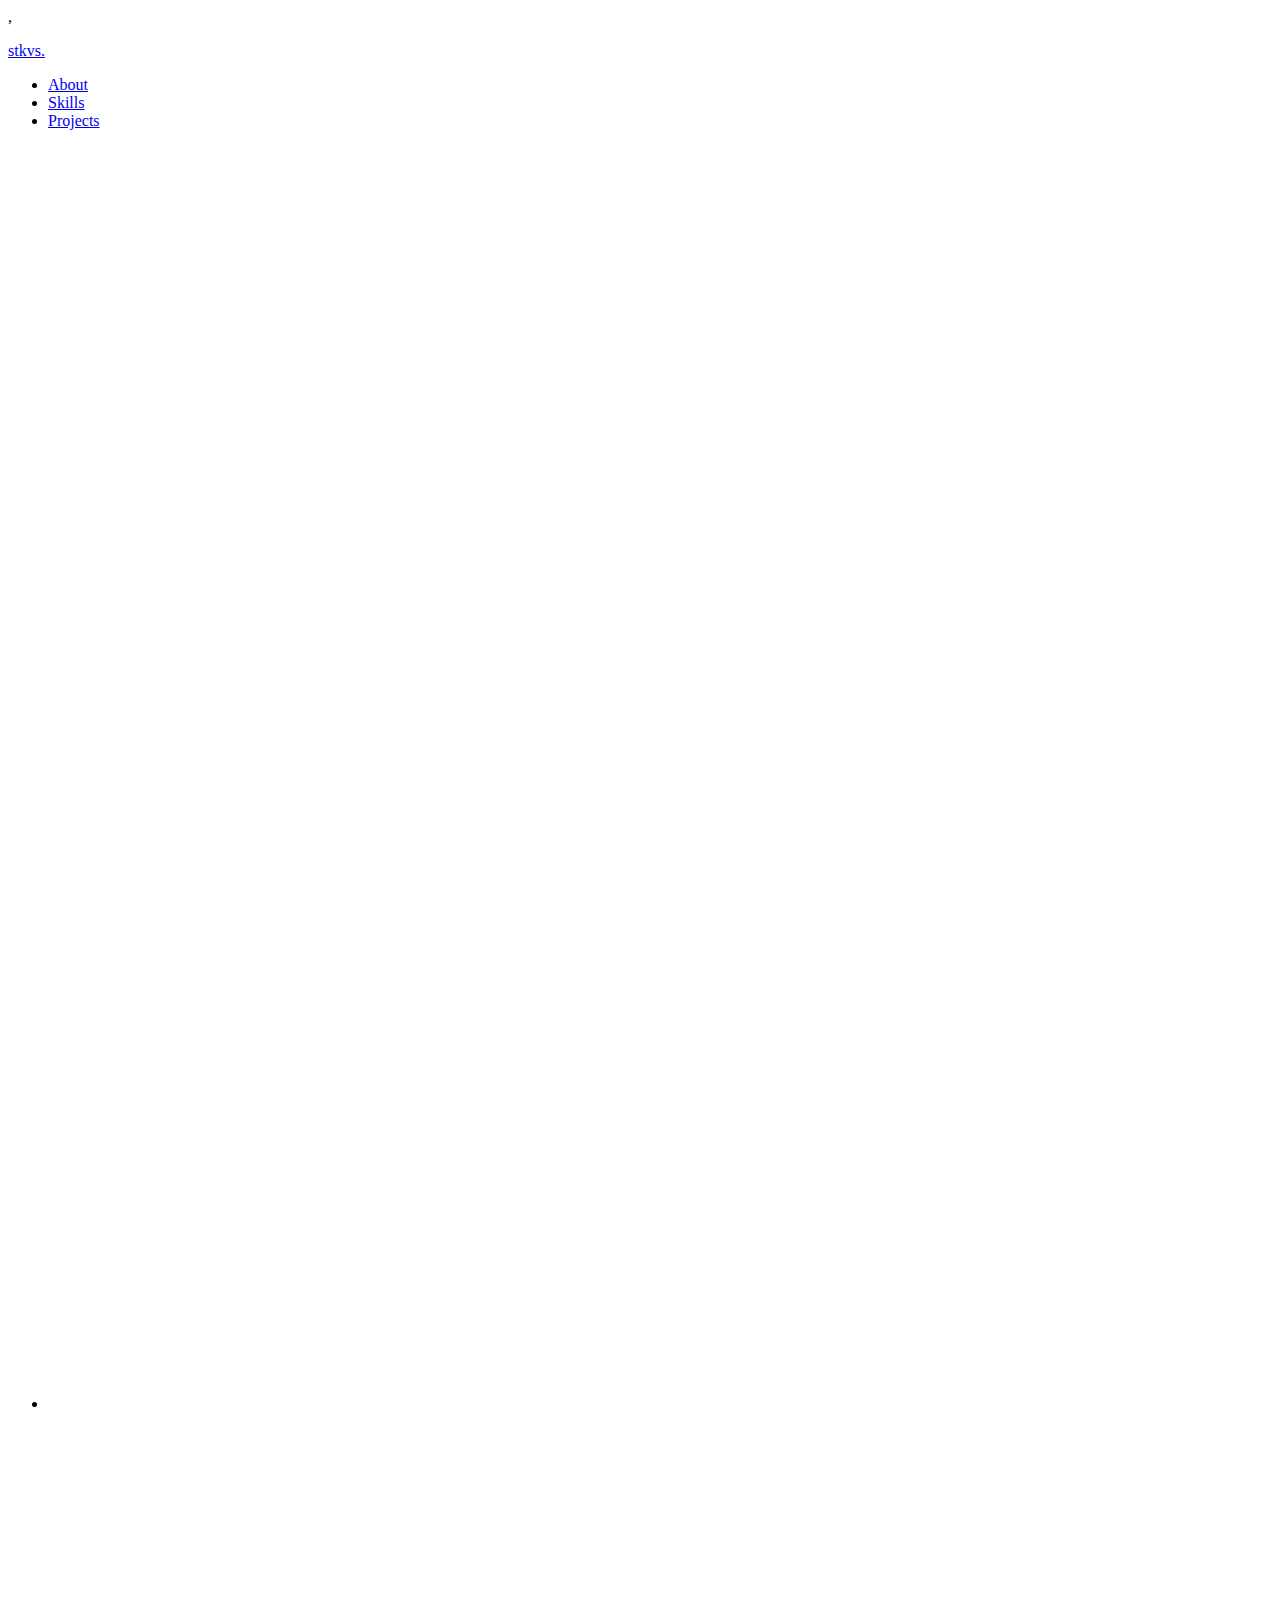
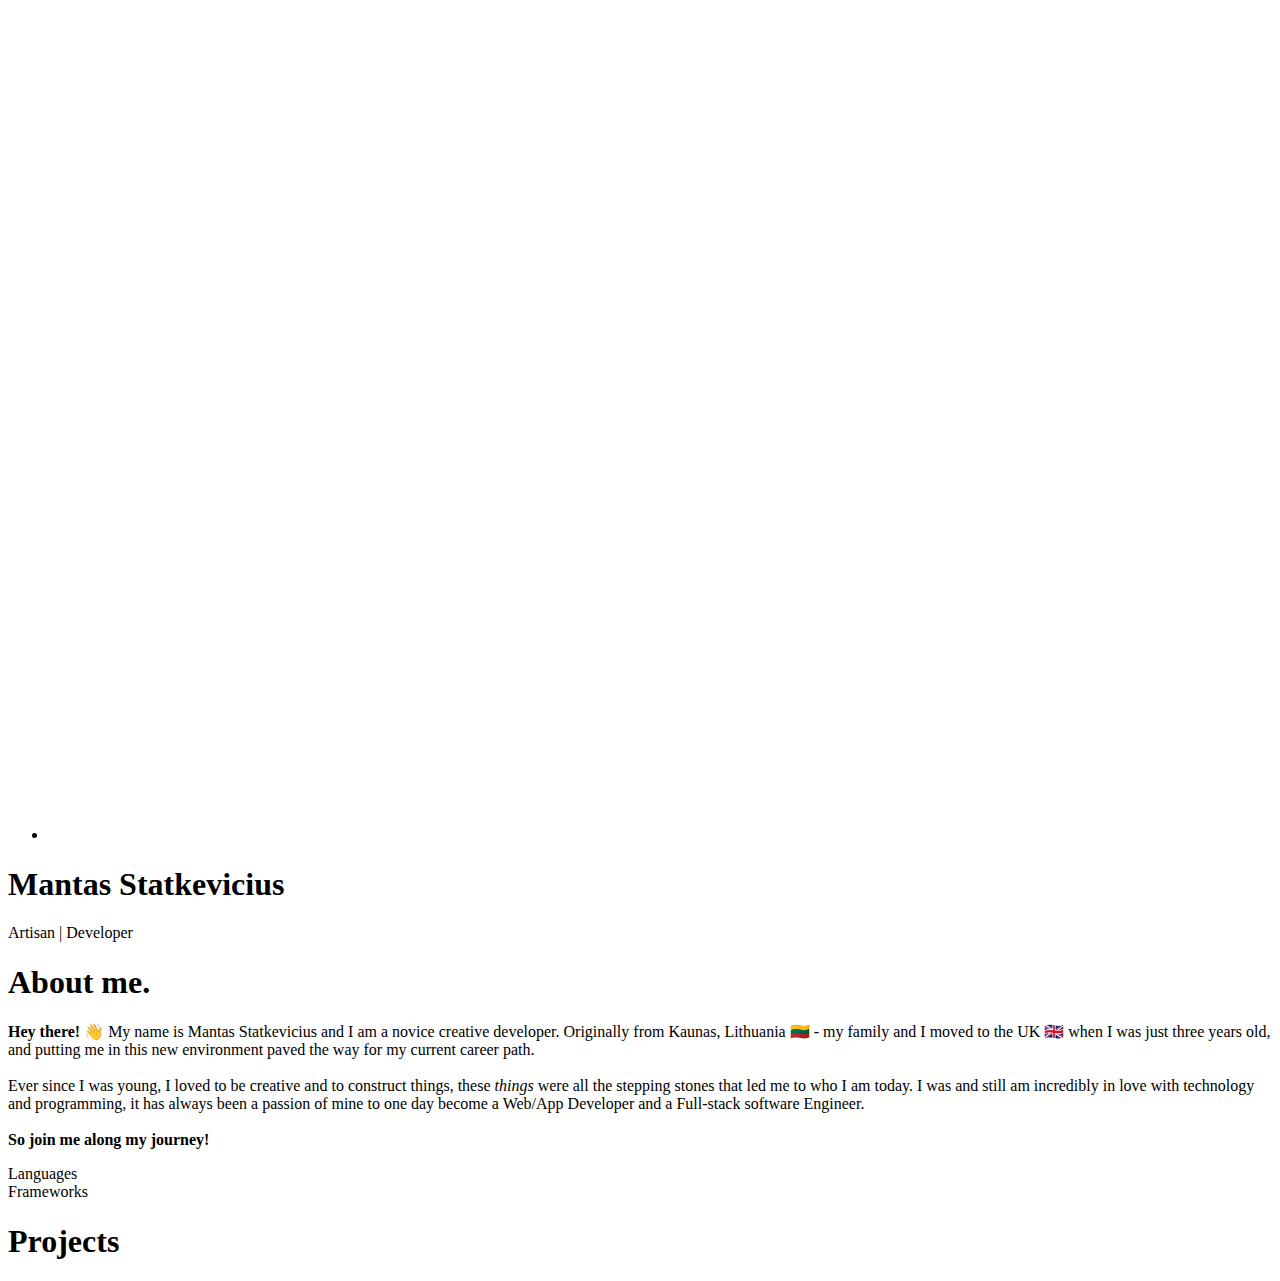
==== commit 78b7c064: "V1.0" ====
--- a/index.html
+++ b/index.html
@@ -2,172 +2,95 @@
 <html lang="en">
 <head>
     <meta charset="UTF-8">
-    <meta name="viewport" content="width=device-width, initial-scale=1.0, maximum-scale=1.0">
-    <link rel="stylesheet" href="style/style.css">
-    <link rel="icon" href="assets/ms-logo-blue.png" type="image/x-icon"/>,
-    <link href='https://unpkg.com/boxicons@2.1.4/css/boxicons.min.css' rel='stylesheet'>
-    <link rel="preconnect" href="https://fonts.googleapis.com">
-    <link rel="preconnect" href="https://fonts.gstatic.com" crossorigin>
-    <link href="https://fonts.googleapis.com/css2?family=Kanit:ital,wght@0,100;0,200;0,300;0,400;0,500;0,600;0,700;0,800;0,900;1,100;1,200;1,300;1,400;1,500;1,600;1,700;1,800;1,900&family=Micro+5&family=Quicksand:wght@300..700&display=swap" rel="stylesheet">
-    <script src="https://code.jquery.com/jquery-3.6.4.min.js"></script>
+    <meta name="viewport" content="width=device-width, initial-scale=1.0">
     <title>Mantas Statkevicius | Portfolio</title>
     <meta content="Mantas Statkevicius | stkvs.com" property="og:title" />
-    <meta content="Mantas Statkevicius, Porfolio, HTML, JavaScript, CSS, Python, C#, Student, Programmer, Designer, Web Developer" name="keywords">
+    <meta content="Mantas Statkevicius, Porfolio, HTML, JavaScript, CSS, Python, C#, threeJS, ViteJS, nodeJS, React, JSON, NextJS, Pandas, Numpy, Student, Programmer, Designer, Web Developer" name="keywords">
     <meta content="Mantas Statkevicius' - A dedicated student pursuing full-time studies and aspiring to become a proficient full-stack software engineer and web developer." property="og:description" />
     <meta name="description" content="Mantas Statkevicius' - A dedicated student pursuing full-time studies and aspiring to become a proficient full-stack software engineer and web developer.">
     <meta content="https://stkvs.com" property="og:url" />
-    <meta content="https://stkvs.com/assets/ms-logo-blue.png" property="og:image" />
-    <meta content="#57c4e5" data-react-helmet="true" name="theme-color" />
+    <meta content="https://stkvs.com/assets/ms-logo-main.png" property="og:image" />
+    <meta content="#111111" data-react-helmet="true" name="theme-color" />
+    <link rel="icon" href="assets/ms-logo-main.png" type="image/x-icon"/>,
+    <link rel="stylesheet" href="css/style.css">
 </head>
+<!-- Google tag (gtag.js) -->
+<script async src="https://www.googletagmanager.com/gtag/js?id=G-D1NSR6BQ7W"></script>
+<script>
+  window.dataLayer = window.dataLayer || [];
+  function gtag(){dataLayer.push(arguments);}
+  gtag('js', new Date());
+
+  gtag('config', 'G-D1NSR6BQ7W');
+</script>
 <body>
-    <div class="bg1">
-        <div id="bg-particles-js"></div>
-    </div>
-    <!-- particles.js container --> 
-    <div class="cover">
-        <div class="backdrop-bg"></div>
-        <div class="logo-button">
-            <div class="pulsing-logo">
-                <img class="logo-blue" src="assets/ms-logo-blue.png" alt="">
+    <aside class="sidebar">
+        <a href="#home">
+            <p>stkvs<span>.</span></p>
+        </a>
+
+        <nav>
+            <ul>
+                <li><a class="links" href="#about">About</a></li>
+                <li><a class="links" href="#skills">Skills</a></li>
+                <li><a class="links" href="#projects">Projects</a></li>
+            </ul>
+        </nav>
+
+        <div id="social">
+            <ul>
+                <li><a class="links" href="https://github.com/stkvs" target="_blank">     
+                    <svg xmlns="http://www.w3.org/2000/svg" viewBox="0 0 496 512"><!--!Font Awesome Free 6.5.2 by @fontawesome - https://fontawesome.com License - https://fontawesome.com/license/free Copyright 2024 Fonticons, Inc.--><path fill="#ffffff" d="M165.9 397.4c0 2-2.3 3.6-5.2 3.6-3.3 .3-5.6-1.3-5.6-3.6 0-2 2.3-3.6 5.2-3.6 3-.3 5.6 1.3 5.6 3.6zm-31.1-4.5c-.7 2 1.3 4.3 4.3 4.9 2.6 1 5.6 0 6.2-2s-1.3-4.3-4.3-5.2c-2.6-.7-5.5 .3-6.2 2.3zm44.2-1.7c-2.9 .7-4.9 2.6-4.6 4.9 .3 2 2.9 3.3 5.9 2.6 2.9-.7 4.9-2.6 4.6-4.6-.3-1.9-3-3.2-5.9-2.9zM244.8 8C106.1 8 0 113.3 0 252c0 110.9 69.8 205.8 169.5 239.2 12.8 2.3 17.3-5.6 17.3-12.1 0-6.2-.3-40.4-.3-61.4 0 0-70 15-84.7-29.8 0 0-11.4-29.1-27.8-36.6 0 0-22.9-15.7 1.6-15.4 0 0 24.9 2 38.6 25.8 21.9 38.6 58.6 27.5 72.9 20.9 2.3-16 8.8-27.1 16-33.7-55.9-6.2-112.3-14.3-112.3-110.5 0-27.5 7.6-41.3 23.6-58.9-2.6-6.5-11.1-33.3 2.6-67.9 20.9-6.5 69 27 69 27 20-5.6 41.5-8.5 62.8-8.5s42.8 2.9 62.8 8.5c0 0 48.1-33.6 69-27 13.7 34.7 5.2 61.4 2.6 67.9 16 17.7 25.8 31.5 25.8 58.9 0 96.5-58.9 104.2-114.8 110.5 9.2 7.9 17 22.9 17 46.4 0 33.7-.3 75.4-.3 83.6 0 6.5 4.6 14.4 17.3 12.1C428.2 457.8 496 362.9 496 252 496 113.3 383.5 8 244.8 8zM97.2 352.9c-1.3 1-1 3.3 .7 5.2 1.6 1.6 3.9 2.3 5.2 1 1.3-1 1-3.3-.7-5.2-1.6-1.6-3.9-2.3-5.2-1zm-10.8-8.1c-.7 1.3 .3 2.9 2.3 3.9 1.6 1 3.6 .7 4.3-.7 .7-1.3-.3-2.9-2.3-3.9-2-.6-3.6-.3-4.3 .7zm32.4 35.6c-1.6 1.3-1 4.3 1.3 6.2 2.3 2.3 5.2 2.6 6.5 1 1.3-1.3 .7-4.3-1.3-6.2-2.2-2.3-5.2-2.6-6.5-1zm-11.4-14.7c-1.6 1-1.6 3.6 0 5.9 1.6 2.3 4.3 3.3 5.6 2.3 1.6-1.3 1.6-3.9 0-6.2-1.4-2.3-4-3.3-5.6-2z"/></svg>
+                </a></li>
+                <li><a class="links" href="https://www.instagram.com/mstkvs/" target="_blank">
+                    <svg xmlns="http://www.w3.org/2000/svg" viewBox="0 0 448 512"><!--!Font Awesome Free 6.5.2 by @fontawesome - https://fontawesome.com License - https://fontawesome.com/license/free Copyright 2024 Fonticons, Inc.--><path fill="#ffffff" d="M224.1 141c-63.6 0-114.9 51.3-114.9 114.9s51.3 114.9 114.9 114.9S339 319.5 339 255.9 287.7 141 224.1 141zm0 189.6c-41.1 0-74.7-33.5-74.7-74.7s33.5-74.7 74.7-74.7 74.7 33.5 74.7 74.7-33.6 74.7-74.7 74.7zm146.4-194.3c0 14.9-12 26.8-26.8 26.8-14.9 0-26.8-12-26.8-26.8s12-26.8 26.8-26.8 26.8 12 26.8 26.8zm76.1 27.2c-1.7-35.9-9.9-67.7-36.2-93.9-26.2-26.2-58-34.4-93.9-36.2-37-2.1-147.9-2.1-184.9 0-35.8 1.7-67.6 9.9-93.9 36.1s-34.4 58-36.2 93.9c-2.1 37-2.1 147.9 0 184.9 1.7 35.9 9.9 67.7 36.2 93.9s58 34.4 93.9 36.2c37 2.1 147.9 2.1 184.9 0 35.9-1.7 67.7-9.9 93.9-36.2 26.2-26.2 34.4-58 36.2-93.9 2.1-37 2.1-147.8 0-184.8zM398.8 388c-7.8 19.6-22.9 34.7-42.6 42.6-29.5 11.7-99.5 9-132.1 9s-102.7 2.6-132.1-9c-19.6-7.8-34.7-22.9-42.6-42.6-11.7-29.5-9-99.5-9-132.1s-2.6-102.7 9-132.1c7.8-19.6 22.9-34.7 42.6-42.6 29.5-11.7 99.5-9 132.1-9s102.7-2.6 132.1 9c19.6 7.8 34.7 22.9 42.6 42.6 11.7 29.5 9 99.5 9 132.1s2.7 102.7-9 132.1z"/></svg>
+                </a></li>
+                <li><a class="links" href="https://twitter.com/MantasStkvs" target="_blank">
+                    <svg xmlns="http://www.w3.org/2000/svg" viewBox="0 0 512 512"><!--!Font Awesome Free 6.5.2 by @fontawesome - https://fontawesome.com License - https://fontawesome.com/license/free Copyright 2024 Fonticons, Inc.--><path fill="#ffffff" d="M389.2 48h70.6L305.6 224.2 487 464H345L233.7 318.6 106.5 464H35.8L200.7 275.5 26.8 48H172.4L272.9 180.9 389.2 48zM364.4 421.8h39.1L151.1 88h-42L364.4 421.8z"/></svg>
+                </a></li>
+            </ul>
+        </div>
+    </aside>
+    <div id="background"></div>
+
+    <div class="pages-container">
+        <div id="home" class="page">
+            <div id="hero">
+                <h1>Mantas <span>Statkevicius</span></h1>
+                <p>Artisan | Developer</p>
             </div>
         </div>
-        <script src="script/moving-logo.js"></script>
-        <div class="background">
-            <div id="particles-js"></div>
-            <script src="script/particles.js"></script>
-            <script src="script/app.js"></script>
+        <div id="about" class="page">
+            <h1>About me<span>.</span></h1>
+            <p>
+                <strong>Hey there! 👋</strong> 
+                My name is Mantas Statkevicius and I am a novice creative developer. Originally from Kaunas, Lithuania 🇱🇹 - my family and I moved to the UK 🇬🇧 when I was just three years old, and putting me in this new environment paved the way for my current career path. <br><br> Ever since I was young, I loved to be creative and to construct things, these <i>things</i> were all the stepping stones that led me to who I am today. I was and still am incredibly in love with technology and programming, it has always been a passion of mine to one day become a Web/App Developer and a Full-stack software Engineer. <br><br> <b>So join me along my journey!</b>
+            </p>
         </div>
-    </div>
-    <script type="module" src="script/cover-toggle.js"></script>
-
-    <header>
-        <!-- <img src="assets/logo.png" alt=""> -->
-        <a href="#main-page" class="logo">MS</a>
-
-        <nav>
-            <a href="#about-me"><span>01. </span>About me</a\>
-            <a href="#skills"><span>02. </span>Skills</a>
-            <a href="#projects"><span>03. </span>Projects</a>
-            <a href="#contact"><span>04. </span>Contacts</a>
-        </nav>
-    </header>
-
-    <div id="main-page" class="main-page">
-        <div class="text">
-            <p id="hello">Hi, my name is,</p>
-            <h1>Mantas Statkevicius.</h1>
-            <p id="description">Beginner programmer in a computing course, I aspire to break limits and make an impact in the digital realm. My ultimate goal is to become a Web/App Developer and Full-stack Software Engineer.</p>
-            <!-- <button>Whats New?</button> -->
-            <a href="#projects">Whats New?</a>
-        </div>
-    </div>
-
-    <div id="about-me" class="about">
-        <h1><span>01. </span>About me</h1>
-        <div class="about-text">
-            <p>I am a beginner programmer who aspires to reach new heights and break limits. Being a student and in a computing course, I really admire the digital side of things and hope that one day I have the knowledge to work for a large industry and truly make an impact. Additionally learning and refining my skills is a must and a task which I take upon myself every single day. My main goal for the future is to be a Web/App Developer and Full-stack Software Engineer.</p>
-            <img src="assets/image.png" alt="">
-        </div>
-    </div>
-
-    <div id="skills" class="skills">
-        <h1 class="skills-title"><span>02. </span>Skills</h1>
-        <div class="skills-container">
-            <div class="skills-text">
-                <p>These are progress meters for my understanding of the languages I have used, I would like to broaden my horizon and learn more languages such as, C++, Swift and Java, to be able to progress and delve deeper into my goal.</p>
-                <p class="text-disable">Here, hover over these labels to see how much I know!</p>
-            </div>
-            <div class="languages">
-                <div class="python">
-                    <div id="python-bar"></div>
-                    <h1>Python</h1><span>80%</span>
+        <div id="skills" class="page">
+            <div class="skills-box">
+                <div class="languages" id="container">
+                    <div class="title">Languages</div>
+                    <div class="icon-container"></div>
                 </div>
-                <div class="html">
-                    <div id="html-bar"></div>
-                    <h1>HTML</h1><span>85%</span>
-                </div>
-                <div class="css">
-                    <div id="css-bar"></div>
-                    <h1>CSS</h1> <span>60%</span>
-                </div>
-                <div class="js">
-                    <div id="js-bar"></div>
-                    <h1>JavaScript</h1> <span>20%</span>
-                </div>
-                <div class="csharp">
-                    <div id="csharp-bar"></div>
-                    <h1>C#</h1><span>10%</span>
+                <div class="frameworks" id="container">
+                    <div class="title">Frameworks</div>
+                    <div class="icon-container"></div>
                 </div>
             </div>
         </div>
-        <!-- <script src="script/skilltoggle.js"></script> -->
-    </div>
+        <div id="projects" class="page">
+            <div class="title-container">
+                <h1 class="title">Projects</h1>
+            </div>
+            <div class="project-flexbox">
 
-    <div id="projects" class="projects">
-        <h1><span>03. </span>Projects</h1>
-        <div class="projects-container">
-            <div id="portfolio" class="project">
-                <div class="project-image" style="background-image: url('assets/project-images/portfolio.png')"></div>
-                <div class="project-text">
-                    <h2><a href="https://github.com/stkvs/stkvs.github.io" target="_blank">Portfolio Website</a></h2>
-                    <p><b>An aesthetic Portfolio Website</b>, in my eyes this is a core element of my work, it displays my knowledge of the languages I used and the understanding of design. I have created many other portfolio websites including the <a href="https://github.com/stkvs/rotating-cube-portfolio" target="_blank">Rotating Cube Portfolio</a>, which have had quite a stand on me and have made it difficult for me to decide which one I'd like to be my main one. However after further consideration, this one has the most character and I believe is my best work.</p>
-                </div>
-            </div>
-            <div id="threeJS-saturn" class="project">
-                <div class="project-image" style="background-image: url('assets/project-images/interactive-saturn.png')"></div>
-                <div class="project-text">
-                    <h2><a href="https://www.stkvs.com/interactive-saturn" target="_blank">ThreeJS Interactive Saturn</a></h2>
-                    <p><b>An interactive Saturn model with post-processing shaders.</b> This project is my extension upon the threeJS earth as it explores using GLTFLoader and post-processing shaders to make it visually appealing. This also contains an information box which is lightly styled with css and can be toggled creating more functionality than the previous agenda, the interactive globe.</p>
-                </div>
-            </div>
-            <div id="todolist" class="project">
-                <div class="project-image" style="background-image: url('assets/project-images/todolist.png')"></div>
-                <div class="project-text">
-                    <h2><a href="https://www.stkvs.com/todolist" target="_blank">Simple To-Do-List Website</a></h2>
-                    <p><b>Simple To-Do-List Website, </b> made using Vanilla HTML, CSS and JavaScript. This To-do-list uses, User Cookies to maintain the tasks the user puts up.</p>
-                </div>
-            </div>
-            <div id="threeJS-earth" class="project">
-                <div class="project-image" style="background-image: url('assets/project-images/threeJS_earth.png')"></div>
-                <div class="project-text">
-                    <h2><a href="https://www.stkvs.com/threeJS-Earth-landing-page/" target="_blank">ThreeJS Interactive Globe</a></h2>
-                    <p><b>An interactive Globe with an atmosphere and modular text-box.</b> This project is one of my first attempts at trying to utilise the Javascript framework ThreeJS. In today's world, threeJS is one of the main frameworks which make web design look beautiful, in my opinion. And is what will eventually take over the future Web Design market. The majority of this project is written with Javascript.</p>
-                </div>
-            </div>
-            <div id="atmosify" class="project">
-                <div class="project-image" style="background-image: url('assets/project-images/atmosify.png')"></div>
-                <div class="project-text">
-                    <h2><a href="https://github.com/SaolGhra/Atmosify" target="_blank">Atmosify - Weather App</a></h2>
-                    <p><b>Atmosify is a multi-purpose Weather App,</b> created for a College Project with a partner. Atmosify is able to display, Weather, Stocks, News and Inspirational Quotes on one page with ease of access. Designed as a home page for a browser or a main app for a phone, Atmosify has everything in one place. Atmosify is written in PHP, HTML, CSS and JS and uses external API's such as, "Open Weather API" and "The Guardian".</p>
-                </div>
-            </div>
-            <div id="rotating-cube" class="project">
-                <div class="project-image" style="background-image: url('assets/project-images/portfoilio-ss.png')"></div>
-                <div class="project-text">
-                    <h2><a href="https://www.stkvs.com/rotating-cube-portfolio/" target="_blank">Rotating Cube - Portfolio</a></h2>
-                    <p><b>A Porfolio website with an interactive cube,</b> appealing and displays my understanding of the languages used (HTML, CSS, JS).</p>
-                </div>
             </div>
         </div>
     </div>
 
-    <div id="contact" class="contact">
-        <h1><span>04. </span>Contact</h1>
-        <div class="contact-areas">
-            <h1 class="get-ahold">Get a hold of me...</h1>
-            <div class="contact-links">
-                <a href="mailto:mantas@stkvs.com" target="_blank"><i class='bx bx-envelope'></i></a>
-                <a href="https://instagram.com/mstkvs" target="_blank"><i class='bx bxl-instagram'></i></a>
-                <a href="https://twitter.com/MantasStkvs" target="_blank"><i class='bx bxl-twitter'></i></a>
-                <a href="https://github.com/stkvs" target="_blank"><i class='bx bxl-github' ></i></i></a>
-            </div>
-        </div>
-
-        <a href="#main-page"><img class="back-to-cover" src="assets/ms-logo.png" alt="MS"></a>
-        <script type="module" src="script/button-toggle.js"></script>
-    </div>
-
-    <script src="script/update.js"></script>
-    <script src="https://kit.fontawesome.com/00d383a087.js" crossorigin="anonymous"></script>
+    <script src="js/main.js"></script>
+    <script src="js/skillsFetch.js"></script>
+    <script src="js/projectFetch.js"></script>
 </body>
 </html>